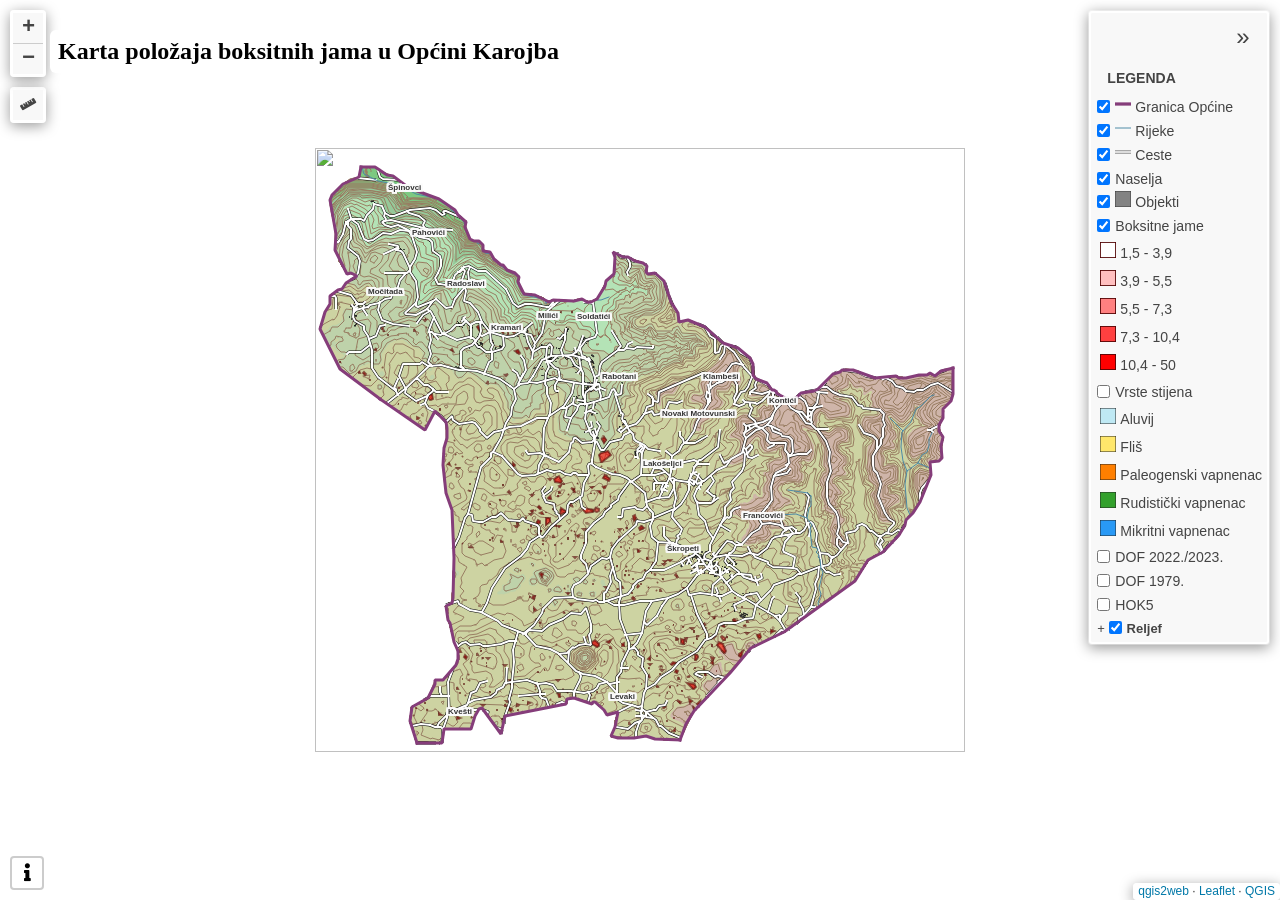
==== index.html @ 4ef6228a "Add files via upload" ====
<!doctype html>
<html lang="en">
    <head>
        <meta charset="utf-8">
        <meta http-equiv="X-UA-Compatible" content="IE=edge">
        <meta name="viewport" content="initial-scale=1,user-scalable=no,maximum-scale=1,width=device-width">
        <meta name="mobile-web-app-capable" content="yes">
        <meta name="apple-mobile-web-app-capable" content="yes">
        <link rel="stylesheet" href="css/leaflet.css">
        <link rel="stylesheet" href="css/L.Control.Layers.Tree.css">
        <link rel="stylesheet" href="css/qgis2web.css">
        <link rel="stylesheet" href="css/fontawesome-all.min.css">
        <link rel="stylesheet" href="css/leaflet.photon.css">
        <link rel="stylesheet" href="css/leaflet-measure.css">
        <style>
        html, body, #map {
            width: 100%;
            height: 100%;
            padding: 0;
            margin: 0;
        }
	
		#infoButton {
			position: absolute;
			bottom: 10px;
			left: 10px;
			z-index: 1100;
			width: 30px;
			height: 30px;
			background: white;
			border: 2px solid rgba(0,0,0,0.2);
			border-radius: 4px;
			line-height: 30px;
			text-align: center;
			cursor: pointer;
			font-size: 18px;
		}
		#infoPanel {
			position: absolute;
			bottom: 55px;
			left: 10px;
			z-index: 1000;
			width: 320px;
			max-height: 400px;
			overflow-y: auto;
			background: rgba(255,255,255,0.95);
			border-radius: 6px;
			padding: 10px;
			font-size: 11px;
			font-family: Arial;
			box-shadow: 0 1px 6px rgba(0,0,0,0.3);
			display: none;
		}
        </style>
        <title>Karta položaja boksitnih jama u Općini Karojba</title>
    </head>
    <body>
        <div id="map">
        </div>
		<div id="infoButton" title="Informacije">
		<i class="fas fa-info"></i>
		</div>
		<div id="infoPanel">
			Karta je izrađena u okviru diplomskog rada pod naslovom „Analiza položaja boksitnih jama na području Općine Karojba primjenom digitalnog modela reljefa“.<br>
			Prikazan je prostorni raspored jama dobivenih analizom u besplatnom softveru QGIS-u.<br>
			Sloj stijena prikupljen je od Hrvatske geološkog instituta, a slojevi ceste, objekti, nazivi naselja preuzeti su iz OpenStreetMap baze.<br>
			Bergant, S., Matičec, D., Fuček, L., Palenik, D., Korbar, T.,  † Šparica, M., Koch, G., Galović, I. & Prtoljan, B.  (2020): Osnovna geološka karta Republike Hrvatske mjerila 1:50 000 – list: Rovinj 2. Hrvatski geološki institut (Zavod za geologiju), Zagreb, ISBN: 978-953-6907-75-5<br>
			OpenStreetMap contributors (2026). OpenStreetMap database.<br>
			<br>
			Sveučilište u Zagrebu – Geodetski fakulteti<br>
			Izradila: Marina Udovičić, univ. bacc. ing. geod. et geoinf.<br>
			Mentorica: izv. prof. dr. sc. Ivka Kljajić
			</div>
			<h2 style="position:absolute; z-index:1000; top:10px; left:50px; background:white; padding:8px; border-radius:6px;">Karta položaja boksitnih jama u Općini Karojba</h2>
		</div>
		<<script src="js/qgis2web_expressions.js"></script>
        <script src="js/leaflet.js"></script>
        <script src="js/L.Control.Layers.Tree.min.js"></script>
        <script src="js/multi-style-layer.js"></script>
        <script src="js/leaflet.rotatedMarker.js"></script>
        <script src="js/leaflet.pattern.js"></script>
        <script src="js/leaflet-hash.js"></script>
        <script src="js/Autolinker.min.js"></script>
        <script src="js/rbush.min.js"></script>
        <script src="js/labelgun.min.js"></script>
        <script src="js/labels.js"></script>
        <script src="js/leaflet.photon.js"></script>
        <script src="js/leaflet-measure.js"></script>
        <script src="data/izohipse_2.js"></script>
        <script src="data/Vrstestijena_6.js"></script>
        <script src="data/Boksitnejame_7.js"></script>
        <script src="data/Objekti_8.js"></script>
        <script src="data/Naselja_9.js"></script>
        <script src="data/Ceste_10.js"></script>
        <script src="data/Rijeke_11.js"></script>
        <script src="data/GranicaOpine_12.js"></script>
        <script>
        var map = L.map('map', {
            zoomControl:false, maxZoom:28, minZoom:1
        })
        var hash = new L.Hash(map);
        map.attributionControl.setPrefix('<a href="https://github.com/qgis2web/qgis2web" target="_blank">qgis2web</a> &middot; <a href="https://leafletjs.com" title="A JS library for interactive maps">Leaflet</a> &middot; <a href="https://qgis.org">QGIS</a>');
        var autolinker = new Autolinker({truncate: {length: 30, location: 'smart'}});
        // remove popup's row if "visible-with-data"
        function removeEmptyRowsFromPopupContent(content, feature) {
         var tempDiv = document.createElement('div');
         tempDiv.innerHTML = content;
         var rows = tempDiv.querySelectorAll('tr');
         for (var i = 0; i < rows.length; i++) {
             var td = rows[i].querySelector('td.visible-with-data');
             var key = td ? td.id : '';
             if (td && td.classList.contains('visible-with-data') && feature.properties[key] == null) {
                 rows[i].parentNode.removeChild(rows[i]);
             }
         }
         return tempDiv.innerHTML;
        }
        // modify popup if contains media
        function addClassToPopupIfMedia(content, popup) {
            var tempDiv = document.createElement('div');
            tempDiv.innerHTML = content;
            var imgTd = tempDiv.querySelector('td img');
            if (imgTd) {
                var src = imgTd.getAttribute('src');
                if (/\.(jpg|jpeg|png|gif|bmp|webp|avif)$/i.test(src)) {
                    popup._contentNode.classList.add('media');
                    setTimeout(function() {
                        popup.update();
                    }, 10);
                } else if (/\.(mp3|wav|ogg|aac)$/i.test(src)) {
                    var audio = document.createElement('audio');
                    audio.controls = true;
                    audio.src = src;
                    imgTd.parentNode.replaceChild(audio, imgTd);
                    popup._contentNode.classList.add('media');
                    setTimeout(function() {
                        popup.setContent(tempDiv.innerHTML);
                        popup.update();
                    }, 10);
                } else if (/\.(mp4|webm|ogg|mov)$/i.test(src)) {
                    var video = document.createElement('video');
                    video.controls = true;
                    video.src = src;
                    video.style.width = "400px";
                    video.style.height = "300px";
                    video.style.maxHeight = "60vh";
                    video.style.maxWidth = "60vw";
                    imgTd.parentNode.replaceChild(video, imgTd);
                    popup._contentNode.classList.add('media');
                    // Aggiorna il popup quando il video carica i metadati
                    video.addEventListener('loadedmetadata', function() {
                        popup.update();
                    });
                    setTimeout(function() {
                        popup.setContent(tempDiv.innerHTML);
                        popup.update();
                    }, 10);
                } else {
                    popup._contentNode.classList.remove('media');
                }
            } else {
                popup._contentNode.classList.remove('media');
            }
        }
        var zoomControl = L.control.zoom({
            position: 'topleft'
        }).addTo(map);
        var measureControl = new L.Control.Measure({
            position: 'topleft',
            primaryLengthUnit: 'meters',
            secondaryLengthUnit: 'kilometers',
            primaryAreaUnit: 'sqmeters',
            secondaryAreaUnit: 'hectares'
        });
        measureControl.addTo(map);
        document.getElementsByClassName('leaflet-control-measure-toggle')[0].innerHTML = '';
        document.getElementsByClassName('leaflet-control-measure-toggle')[0].className += ' fas fa-ruler';
        var bounds_group = new L.featureGroup([]);
        function setBounds() {
            if (bounds_group.getLayers().length) {
                map.fitBounds(bounds_group.getBounds());
            }
        }
        map.createPane('pane_Hipsometrijskaskalaboja_0');
        map.getPane('pane_Hipsometrijskaskalaboja_0').style.zIndex = 400;
        var img_Hipsometrijskaskalaboja_0 = 'data/Hipsometrijskaskalaboja_0.png';
        var img_bounds_Hipsometrijskaskalaboja_0 = [[45.25691974760163,13.776297556460685],[45.32982668664591,13.887927527308547]];
        var layer_Hipsometrijskaskalaboja_0 = new L.imageOverlay(img_Hipsometrijskaskalaboja_0,
                                              img_bounds_Hipsometrijskaskalaboja_0,
                                              {pane: 'pane_Hipsometrijskaskalaboja_0'});
        bounds_group.addLayer(layer_Hipsometrijskaskalaboja_0);
        map.addLayer(layer_Hipsometrijskaskalaboja_0);
        map.createPane('pane_Sjenanje_1');
        map.getPane('pane_Sjenanje_1').style.zIndex = 401;
        var img_Sjenanje_1 = 'data/Sjenanje_1.png';
        var img_bounds_Sjenanje_1 = [[45.25691974760163,13.776297556460685],[45.32982668664591,13.887927527308547]];
        var layer_Sjenanje_1 = new L.imageOverlay(img_Sjenanje_1,
                                              img_bounds_Sjenanje_1,
                                              {pane: 'pane_Sjenanje_1'});
        bounds_group.addLayer(layer_Sjenanje_1);
        map.addLayer(layer_Sjenanje_1);
        function pop_izohipse_2(feature, layer) {
            var popupContent = '<table>\
                    <tr>\
                        <td colspan="2">' + (feature.properties['fid'] !== null ? autolinker.link(String(feature.properties['fid']).replace(/'/g, '\'').toLocaleString()) : '') + '</td>\
                    </tr>\
                    <tr>\
                        <td colspan="2">' + (feature.properties['ID'] !== null ? autolinker.link(String(feature.properties['ID']).replace(/'/g, '\'').toLocaleString()) : '') + '</td>\
                    </tr>\
                    <tr>\
                        <td colspan="2">' + (feature.properties['ELEV'] !== null ? autolinker.link(String(feature.properties['ELEV']).replace(/'/g, '\'').toLocaleString()) : '') + '</td>\
                    </tr>\
                </table>';
            var content = removeEmptyRowsFromPopupContent(popupContent, feature);
			layer.on('popupopen', function(e) {
				addClassToPopupIfMedia(content, e.popup);
			});
			layer.bindPopup(content, { maxHeight: 400 });
        }

        function style_izohipse_2_0() {
            return {
                pane: 'pane_izohipse_2',
                opacity: 1,
                color: 'rgba(152,125,98,1.0)',
                dashArray: '',
                lineCap: 'square',
                lineJoin: 'bevel',
                weight: 1.0,
                fillOpacity: 0,
                interactive: false,
            }
        }
        map.createPane('pane_izohipse_2');
        map.getPane('pane_izohipse_2').style.zIndex = 402;
        map.getPane('pane_izohipse_2').style['mix-blend-mode'] = 'normal';
        var layer_izohipse_2 = new L.geoJson(json_izohipse_2, {
            attribution: '',
            interactive: false,
            dataVar: 'json_izohipse_2',
            layerName: 'layer_izohipse_2',
            pane: 'pane_izohipse_2',
            onEachFeature: pop_izohipse_2,
            style: style_izohipse_2_0,
        });
        bounds_group.addLayer(layer_izohipse_2);
        map.addLayer(layer_izohipse_2);
        map.createPane('pane_HOK5_3');
        map.getPane('pane_HOK5_3').style.zIndex = 403;
        var img_HOK5_3 = 'data/HOK5_3.png';
        var img_bounds_HOK5_3 = [[45.256915862659596,13.776294801743799],[45.329838668302955,13.887938234709416]];
        var layer_HOK5_3 = new L.imageOverlay(img_HOK5_3,
                                              img_bounds_HOK5_3,
                                              {pane: 'pane_HOK5_3'});
        bounds_group.addLayer(layer_HOK5_3);
        map.createPane('pane_DOF1979_4');
        map.getPane('pane_DOF1979_4').style.zIndex = 404;
        var img_DOF1979_4 = 'data/DOF1979_4.png';
        var img_bounds_DOF1979_4 = [[45.25691207623564,13.776289683537835],[45.32983793763688,13.887937077795572]];
        var layer_DOF1979_4 = new L.imageOverlay(img_DOF1979_4,
                                              img_bounds_DOF1979_4,
                                              {pane: 'pane_DOF1979_4'});
        bounds_group.addLayer(layer_DOF1979_4);
        map.createPane('pane_DOF20222023_5');
        map.getPane('pane_DOF20222023_5').style.zIndex = 405;
        var img_DOF20222023_5 = 'data/DOF20222023_5.png';
        var img_bounds_DOF20222023_5 = [[45.2569337626598,13.776320289204612],[45.32981725811082,13.887907813624054]];
        var layer_DOF20222023_5 = new L.imageOverlay(img_DOF20222023_5,
                                              img_bounds_DOF20222023_5,
                                              {pane: 'pane_DOF20222023_5'});
        bounds_group.addLayer(layer_DOF20222023_5);
        function pop_Vrstestijena_6(feature, layer) {
            var popupContent = '<table>\
                    <tr>\
                        <td colspan="2">' + (feature.properties['id'] !== null ? autolinker.link(String(feature.properties['id']).replace(/'/g, '\'').toLocaleString()) : '') + '</td>\
                    </tr>\
                    <tr>\
                        <th scope="row">Vrsta_stij</th>\
                        <td>' + (feature.properties['Vrsta_stij'] !== null ? autolinker.link(String(feature.properties['Vrsta_stij']).replace(/'/g, '\'').toLocaleString()) : '') + '</td>\
                    </tr>\
                    <tr>\
                        <td colspan="2">' + (feature.properties['Vrsta'] !== null ? autolinker.link(String(feature.properties['Vrsta']).replace(/'/g, '\'').toLocaleString()) : '') + '</td>\
                    </tr>\
                    <tr>\
                        <td colspan="2">' + (feature.properties['Y'] !== null ? autolinker.link(String(feature.properties['Y']).replace(/'/g, '\'').toLocaleString()) : '') + '</td>\
                    </tr>\
                    <tr>\
                        <td colspan="2">' + (feature.properties['X'] !== null ? autolinker.link(String(feature.properties['X']).replace(/'/g, '\'').toLocaleString()) : '') + '</td>\
                    </tr>\
                </table>';
            var content = removeEmptyRowsFromPopupContent(popupContent, feature);
			layer.on('popupopen', function(e) {
				addClassToPopupIfMedia(content, e.popup);
			});
			layer.bindPopup(content, { maxHeight: 400 });
        }

        function style_Vrstestijena_6_0(feature) {
            switch(String(feature.properties['Vrsta_stij'])) {
                case 'Aluvij':
                    return {
                pane: 'pane_Vrstestijena_6',
                opacity: 1,
                color: 'rgba(35,35,35,1.0)',
                dashArray: '',
                lineCap: 'butt',
                lineJoin: 'miter',
                weight: 1, 
                fill: true,
                fillOpacity: 1,
                fillColor: 'rgba(191,233,244,1.0)',
                interactive: false,
            }
                    break;
                case 'Flis':
                    return {
                pane: 'pane_Vrstestijena_6',
                opacity: 1,
                color: 'rgba(35,35,35,1.0)',
                dashArray: '',
                lineCap: 'butt',
                lineJoin: 'miter',
                weight: 1, 
                fill: true,
                fillOpacity: 1,
                fillColor: 'rgba(255,231,107,1.0)',
                interactive: false,
            }
                    break;
                case 'Paleogenski vapnenac':
                    return {
                pane: 'pane_Vrstestijena_6',
                opacity: 1,
                color: 'rgba(35,35,35,1.0)',
                dashArray: '',
                lineCap: 'butt',
                lineJoin: 'miter',
                weight: 1, 
                fill: true,
                fillOpacity: 1,
                fillColor: 'rgba(255,127,0,1.0)',
                interactive: false,
            }
                    break;
                case 'Rudisticki vapnenac':
                    return {
                pane: 'pane_Vrstestijena_6',
                opacity: 1,
                color: 'rgba(35,35,35,1.0)',
                dashArray: '',
                lineCap: 'butt',
                lineJoin: 'miter',
                weight: 1, 
                fill: true,
                fillOpacity: 1,
                fillColor: 'rgba(51,160,44,1.0)',
                interactive: false,
            }
                    break;
                case 'Mikritni vapnenac':
                    return {
                pane: 'pane_Vrstestijena_6',
                opacity: 1,
                color: 'rgba(35,35,35,1.0)',
                dashArray: '',
                lineCap: 'butt',
                lineJoin: 'miter',
                weight: 1.0, 
                fill: true,
                fillOpacity: 1,
                fillColor: 'rgba(41,153,245,1.0)',
                interactive: false,
            }
                    break;
            }
        }
        map.createPane('pane_Vrstestijena_6');
        map.getPane('pane_Vrstestijena_6').style.zIndex = 406;
        map.getPane('pane_Vrstestijena_6').style['mix-blend-mode'] = 'normal';
        var layer_Vrstestijena_6 = new L.geoJson(json_Vrstestijena_6, {
            attribution: '',
            interactive: false,
            dataVar: 'json_Vrstestijena_6',
            layerName: 'layer_Vrstestijena_6',
            pane: 'pane_Vrstestijena_6',
            onEachFeature: pop_Vrstestijena_6,
            style: style_Vrstestijena_6_0,
        });
        bounds_group.addLayer(layer_Vrstestijena_6);
        function pop_Boksitnejame_7(feature, layer) {
            var popupContent = '<table>\
                    <tr>\
                        <th scope="row">id</th>\
                        <td>' + (feature.properties['id'] !== null ? autolinker.link(String(feature.properties['id']).replace(/'/g, '\'').toLocaleString()) : '') + '</td>\
                    </tr>\
                    <tr>\
                        <th scope="row">Površina</th>\
                        <td>' + (feature.properties['Površina'] !== null ? autolinker.link(String(feature.properties['Površina']).replace(/'/g, '\'').toLocaleString()) : '') + '</td>\
                    </tr>\
                    <tr>\
                        <th scope="row">Opseg</th>\
                        <td>' + (feature.properties['Opseg'] !== null ? autolinker.link(String(feature.properties['Opseg']).replace(/'/g, '\'').toLocaleString()) : '') + '</td>\
                    </tr>\
                    <tr>\
                        <th scope="row">Dubina</th>\
                        <td>' + (feature.properties['Dubina'] !== null ? autolinker.link(String(feature.properties['Dubina']).replace(/'/g, '\'').toLocaleString()) : '') + '</td>\
                    </tr>\
                </table>';
            var content = removeEmptyRowsFromPopupContent(popupContent, feature);
			layer.on('popupopen', function(e) {
				addClassToPopupIfMedia(content, e.popup);
			});
			layer.bindPopup(content, { maxHeight: 400 });
        }

        function style_Boksitnejame_7_0(feature) {
            if (feature.properties['Dubina'] >= 1.494000 && feature.properties['Dubina'] <= 3.925000 ) {
                return {
                pane: 'pane_Boksitnejame_7',
                opacity: 1,
                color: 'rgba(82,4,4,0.582)',
                dashArray: '',
                lineCap: 'butt',
                lineJoin: 'miter',
                weight: 2.0, 
                fill: true,
                fillOpacity: 1,
                fillColor: 'rgba(255,255,255,0.582)',
                interactive: true,
            }
            }
            if (feature.properties['Dubina'] >= 3.925000 && feature.properties['Dubina'] <= 5.514600 ) {
                return {
                pane: 'pane_Boksitnejame_7',
                opacity: 1,
                color: 'rgba(82,4,4,0.582)',
                dashArray: '',
                lineCap: 'butt',
                lineJoin: 'miter',
                weight: 2.0, 
                fill: true,
                fillOpacity: 1,
                fillColor: 'rgba(255,191,191,0.582)',
                interactive: true,
            }
            }
            if (feature.properties['Dubina'] >= 5.514600 && feature.properties['Dubina'] <= 7.282600 ) {
                return {
                pane: 'pane_Boksitnejame_7',
                opacity: 1,
                color: 'rgba(82,4,4,0.582)',
                dashArray: '',
                lineCap: 'butt',
                lineJoin: 'miter',
                weight: 2.0, 
                fill: true,
                fillOpacity: 1,
                fillColor: 'rgba(255,128,128,0.582)',
                interactive: true,
            }
            }
            if (feature.properties['Dubina'] >= 7.282600 && feature.properties['Dubina'] <= 10.370600 ) {
                return {
                pane: 'pane_Boksitnejame_7',
                opacity: 1,
                color: 'rgba(82,4,4,0.582)',
                dashArray: '',
                lineCap: 'butt',
                lineJoin: 'miter',
                weight: 2.0, 
                fill: true,
                fillOpacity: 1,
                fillColor: 'rgba(255,64,64,0.582)',
                interactive: true,
            }
            }
            if (feature.properties['Dubina'] >= 10.370600 && feature.properties['Dubina'] <= 50.001000 ) {
                return {
                pane: 'pane_Boksitnejame_7',
                opacity: 1,
                color: 'rgba(82,4,4,0.582)',
                dashArray: '',
                lineCap: 'butt',
                lineJoin: 'miter',
                weight: 2.0, 
                fill: true,
                fillOpacity: 1,
                fillColor: 'rgba(255,0,0,0.582)',
                interactive: true,
            }
            }
        }
        map.createPane('pane_Boksitnejame_7');
        map.getPane('pane_Boksitnejame_7').style.zIndex = 407;
        map.getPane('pane_Boksitnejame_7').style['mix-blend-mode'] = 'normal';
        var layer_Boksitnejame_7 = new L.geoJson(json_Boksitnejame_7, {
            attribution: '',
            interactive: true,
            dataVar: 'json_Boksitnejame_7',
            layerName: 'layer_Boksitnejame_7',
            pane: 'pane_Boksitnejame_7',
            onEachFeature: pop_Boksitnejame_7,
            style: style_Boksitnejame_7_0,
        });
        bounds_group.addLayer(layer_Boksitnejame_7);
        map.addLayer(layer_Boksitnejame_7);
        function pop_Objekti_8(feature, layer) {
            var popupContent = '<table>\
                    <tr>\
                        <td colspan="2">' + (feature.properties['full_id'] !== null ? autolinker.link(String(feature.properties['full_id']).replace(/'/g, '\'').toLocaleString()) : '') + '</td>\
                    </tr>\
                    <tr>\
                        <td colspan="2">' + (feature.properties['osm_id'] !== null ? autolinker.link(String(feature.properties['osm_id']).replace(/'/g, '\'').toLocaleString()) : '') + '</td>\
                    </tr>\
                    <tr>\
                        <td colspan="2">' + (feature.properties['osm_type'] !== null ? autolinker.link(String(feature.properties['osm_type']).replace(/'/g, '\'').toLocaleString()) : '') + '</td>\
                    </tr>\
                    <tr>\
                        <td colspan="2">' + (feature.properties['waterway'] !== null ? autolinker.link(String(feature.properties['waterway']).replace(/'/g, '\'').toLocaleString()) : '') + '</td>\
                    </tr>\
                    <tr>\
                        <td colspan="2">' + (feature.properties['building'] !== null ? autolinker.link(String(feature.properties['building']).replace(/'/g, '\'').toLocaleString()) : '') + '</td>\
                    </tr>\
                    <tr>\
                        <td colspan="2">' + (feature.properties['name'] !== null ? autolinker.link(String(feature.properties['name']).replace(/'/g, '\'').toLocaleString()) : '') + '</td>\
                    </tr>\
                    <tr>\
                        <td colspan="2">' + (feature.properties['amenity'] !== null ? autolinker.link(String(feature.properties['amenity']).replace(/'/g, '\'').toLocaleString()) : '') + '</td>\
                    </tr>\
                    <tr>\
                        <td colspan="2">' + (feature.properties['brand'] !== null ? autolinker.link(String(feature.properties['brand']).replace(/'/g, '\'').toLocaleString()) : '') + '</td>\
                    </tr>\
                    <tr>\
                        <td colspan="2">' + (feature.properties['wheelchair'] !== null ? autolinker.link(String(feature.properties['wheelchair']).replace(/'/g, '\'').toLocaleString()) : '') + '</td>\
                    </tr>\
                    <tr>\
                        <td colspan="2">' + (feature.properties['tourism'] !== null ? autolinker.link(String(feature.properties['tourism']).replace(/'/g, '\'').toLocaleString()) : '') + '</td>\
                    </tr>\
                </table>';
            var content = removeEmptyRowsFromPopupContent(popupContent, feature);
			layer.on('popupopen', function(e) {
				addClassToPopupIfMedia(content, e.popup);
			});
			layer.bindPopup(content, { maxHeight: 400 });
        }

        function style_Objekti_8_0() {
            return {
                pane: 'pane_Objekti_8',
                opacity: 1,
                color: 'rgba(35,35,35,1.0)',
                dashArray: '',
                lineCap: 'butt',
                lineJoin: 'miter',
                weight: 1.0, 
                fill: true,
                fillOpacity: 1,
                fillColor: 'rgba(131,131,131,1.0)',
                interactive: false,
            }
        }
        map.createPane('pane_Objekti_8');
        map.getPane('pane_Objekti_8').style.zIndex = 408;
        map.getPane('pane_Objekti_8').style['mix-blend-mode'] = 'normal';
        var layer_Objekti_8 = new L.geoJson(json_Objekti_8, {
            attribution: '',
            interactive: false,
            dataVar: 'json_Objekti_8',
            layerName: 'layer_Objekti_8',
            pane: 'pane_Objekti_8',
            onEachFeature: pop_Objekti_8,
            style: style_Objekti_8_0,
        });
        bounds_group.addLayer(layer_Objekti_8);
        map.addLayer(layer_Objekti_8);
        function pop_Naselja_9(feature, layer) {
            var popupContent = '<table>\
                    <tr>\
                        <td colspan="2">' + (feature.properties['full_id'] !== null ? autolinker.link(String(feature.properties['full_id']).replace(/'/g, '\'').toLocaleString()) : '') + '</td>\
                    </tr>\
                    <tr>\
                        <td colspan="2">' + (feature.properties['osm_id'] !== null ? autolinker.link(String(feature.properties['osm_id']).replace(/'/g, '\'').toLocaleString()) : '') + '</td>\
                    </tr>\
                    <tr>\
                        <td colspan="2">' + (feature.properties['osm_type'] !== null ? autolinker.link(String(feature.properties['osm_type']).replace(/'/g, '\'').toLocaleString()) : '') + '</td>\
                    </tr>\
                    <tr>\
                        <td colspan="2">' + (feature.properties['name'] !== null ? autolinker.link(String(feature.properties['name']).replace(/'/g, '\'').toLocaleString()) : '') + '</td>\
                    </tr>\
                    <tr>\
                        <td colspan="2">' + (feature.properties['places'] !== null ? autolinker.link(String(feature.properties['places']).replace(/'/g, '\'').toLocaleString()) : '') + '</td>\
                    </tr>\
                </table>';
            var content = removeEmptyRowsFromPopupContent(popupContent, feature);
			layer.on('popupopen', function(e) {
				addClassToPopupIfMedia(content, e.popup);
			});
			layer.bindPopup(content, { maxHeight: 400 });
        }

        function style_Naselja_9_0() {
            return {
                fill: false,
                stroke: false,
                interactive: false
            }
        }
        map.createPane('pane_Naselja_9');
        map.getPane('pane_Naselja_9').style.zIndex = 409;
        map.getPane('pane_Naselja_9').style['mix-blend-mode'] = 'normal';
        var layer_Naselja_9 = new L.geoJson(json_Naselja_9, {
            attribution: '',
            interactive: false,
            dataVar: 'json_Naselja_9',
            layerName: 'layer_Naselja_9',
            pane: 'pane_Naselja_9',
            onEachFeature: pop_Naselja_9,
            pointToLayer: function (feature, latlng) {
                var context = {
                    feature: feature,
                    variables: {}
                };
                return L.circleMarker(latlng, style_Naselja_9_0(feature));
            },
        });
        bounds_group.addLayer(layer_Naselja_9);
        map.addLayer(layer_Naselja_9);
        function pop_Ceste_10(feature, layer) {
            var popupContent = '<table>\
                    <tr>\
                        <td colspan="2">' + (feature.properties['full_id'] !== null ? autolinker.link(String(feature.properties['full_id']).replace(/'/g, '\'').toLocaleString()) : '') + '</td>\
                    </tr>\
                    <tr>\
                        <td colspan="2">' + (feature.properties['osm_id'] !== null ? autolinker.link(String(feature.properties['osm_id']).replace(/'/g, '\'').toLocaleString()) : '') + '</td>\
                    </tr>\
                    <tr>\
                        <td colspan="2">' + (feature.properties['osm_type'] !== null ? autolinker.link(String(feature.properties['osm_type']).replace(/'/g, '\'').toLocaleString()) : '') + '</td>\
                    </tr>\
                    <tr>\
                        <td colspan="2">' + (feature.properties['railway'] !== null ? autolinker.link(String(feature.properties['railway']).replace(/'/g, '\'').toLocaleString()) : '') + '</td>\
                    </tr>\
                    <tr>\
                        <td colspan="2">' + (feature.properties['highway'] !== null ? autolinker.link(String(feature.properties['highway']).replace(/'/g, '\'').toLocaleString()) : '') + '</td>\
                    </tr>\
                    <tr>\
                        <td colspan="2">' + (feature.properties['name'] !== null ? autolinker.link(String(feature.properties['name']).replace(/'/g, '\'').toLocaleString()) : '') + '</td>\
                    </tr>\
                    <tr>\
                        <td colspan="2">' + (feature.properties['surface'] !== null ? autolinker.link(String(feature.properties['surface']).replace(/'/g, '\'').toLocaleString()) : '') + '</td>\
                    </tr>\
                    <tr>\
                        <td colspan="2">' + (feature.properties['ref'] !== null ? autolinker.link(String(feature.properties['ref']).replace(/'/g, '\'').toLocaleString()) : '') + '</td>\
                    </tr>\
                    <tr>\
                        <td colspan="2">' + (feature.properties['tunnel'] !== null ? autolinker.link(String(feature.properties['tunnel']).replace(/'/g, '\'').toLocaleString()) : '') + '</td>\
                    </tr>\
                    <tr>\
                        <td colspan="2">' + (feature.properties['bridge'] !== null ? autolinker.link(String(feature.properties['bridge']).replace(/'/g, '\'').toLocaleString()) : '') + '</td>\
                    </tr>\
                    <tr>\
                        <td colspan="2">' + (feature.properties['level'] !== null ? autolinker.link(String(feature.properties['level']).replace(/'/g, '\'').toLocaleString()) : '') + '</td>\
                    </tr>\
                    <tr>\
                        <td colspan="2">' + (feature.properties['sac_scale'] !== null ? autolinker.link(String(feature.properties['sac_scale']).replace(/'/g, '\'').toLocaleString()) : '') + '</td>\
                    </tr>\
                    <tr>\
                        <td colspan="2">' + (feature.properties['klasa'] !== null ? autolinker.link(String(feature.properties['klasa']).replace(/'/g, '\'').toLocaleString()) : '') + '</td>\
                    </tr>\
                </table>';
            var content = removeEmptyRowsFromPopupContent(popupContent, feature);
			layer.on('popupopen', function(e) {
				addClassToPopupIfMedia(content, e.popup);
			});
			layer.bindPopup(content, { maxHeight: 400 });
        }

        function style_Ceste_10_0() {
            return {
                pane: 'pane_Ceste_10',
                opacity: 1,
                color: 'rgba(0,0,0,1.0)',
                dashArray: '',
                lineCap: 'butt',
                lineJoin: 'round',
                weight: 3.0,
                fillOpacity: 0,
                interactive: false,
            }
        }
        function style_Ceste_10_1() {
            return {
                pane: 'pane_Ceste_10',
                opacity: 1,
                color: 'rgba(255,255,255,1.0)',
                dashArray: '',
                lineCap: 'square',
                lineJoin: 'bevel',
                weight: 2.0,
                fillOpacity: 0,
                interactive: false,
            }
        }
        map.createPane('pane_Ceste_10');
        map.getPane('pane_Ceste_10').style.zIndex = 410;
        map.getPane('pane_Ceste_10').style['mix-blend-mode'] = 'normal';
        var layer_Ceste_10 = new L.geoJson.multiStyle(json_Ceste_10, {
            attribution: '',
            interactive: false,
            dataVar: 'json_Ceste_10',
            layerName: 'layer_Ceste_10',
            pane: 'pane_Ceste_10',
            onEachFeature: pop_Ceste_10,
            styles: [style_Ceste_10_0,style_Ceste_10_1,]
        });
        bounds_group.addLayer(layer_Ceste_10);
        map.addLayer(layer_Ceste_10);
        function pop_Rijeke_11(feature, layer) {
            var popupContent = '<table>\
                    <tr>\
                        <td colspan="2">' + (feature.properties['full_id'] !== null ? autolinker.link(String(feature.properties['full_id']).replace(/'/g, '\'').toLocaleString()) : '') + '</td>\
                    </tr>\
                    <tr>\
                        <td colspan="2">' + (feature.properties['osm_id'] !== null ? autolinker.link(String(feature.properties['osm_id']).replace(/'/g, '\'').toLocaleString()) : '') + '</td>\
                    </tr>\
                    <tr>\
                        <td colspan="2">' + (feature.properties['osm_type'] !== null ? autolinker.link(String(feature.properties['osm_type']).replace(/'/g, '\'').toLocaleString()) : '') + '</td>\
                    </tr>\
                    <tr>\
                        <td colspan="2">' + (feature.properties['waterway'] !== null ? autolinker.link(String(feature.properties['waterway']).replace(/'/g, '\'').toLocaleString()) : '') + '</td>\
                    </tr>\
                    <tr>\
                        <td colspan="2">' + (feature.properties['natural'] !== null ? autolinker.link(String(feature.properties['natural']).replace(/'/g, '\'').toLocaleString()) : '') + '</td>\
                    </tr>\
                    <tr>\
                        <td colspan="2">' + (feature.properties['name'] !== null ? autolinker.link(String(feature.properties['name']).replace(/'/g, '\'').toLocaleString()) : '') + '</td>\
                    </tr>\
                </table>';
            var content = removeEmptyRowsFromPopupContent(popupContent, feature);
			layer.on('popupopen', function(e) {
				addClassToPopupIfMedia(content, e.popup);
			});
			layer.bindPopup(content, { maxHeight: 400 });
        }

        function style_Rijeke_11_0() {
            return {
                pane: 'pane_Rijeke_11',
                opacity: 1,
                color: 'rgba(76,138,166,1.0)',
                dashArray: '',
                lineCap: 'square',
                lineJoin: 'bevel',
                weight: 1.0,
                fillOpacity: 0,
                interactive: false,
            }
        }
        map.createPane('pane_Rijeke_11');
        map.getPane('pane_Rijeke_11').style.zIndex = 411;
        map.getPane('pane_Rijeke_11').style['mix-blend-mode'] = 'normal';
        var layer_Rijeke_11 = new L.geoJson(json_Rijeke_11, {
            attribution: '',
            interactive: false,
            dataVar: 'json_Rijeke_11',
            layerName: 'layer_Rijeke_11',
            pane: 'pane_Rijeke_11',
            onEachFeature: pop_Rijeke_11,
            style: style_Rijeke_11_0,
        });
        bounds_group.addLayer(layer_Rijeke_11);
        map.addLayer(layer_Rijeke_11);
        function pop_GranicaOpine_12(feature, layer) {
            var popupContent = '<table>\
                    <tr>\
                        <td colspan="2">' + (feature.properties['JLS_ID'] !== null ? autolinker.link(String(feature.properties['JLS_ID']).replace(/'/g, '\'').toLocaleString()) : '') + '</td>\
                    </tr>\
                    <tr>\
                        <td colspan="2">' + (feature.properties['JLS_IDv'] !== null ? autolinker.link(String(feature.properties['JLS_IDv']).replace(/'/g, '\'').toLocaleString()) : '') + '</td>\
                    </tr>\
                    <tr>\
                        <td colspan="2">' + (feature.properties['JLS_MB'] !== null ? autolinker.link(String(feature.properties['JLS_MB']).replace(/'/g, '\'').toLocaleString()) : '') + '</td>\
                    </tr>\
                    <tr>\
                        <td colspan="2">' + (feature.properties['JLS_IME'] !== null ? autolinker.link(String(feature.properties['JLS_IME']).replace(/'/g, '\'').toLocaleString()) : '') + '</td>\
                    </tr>\
                    <tr>\
                        <td colspan="2">' + (feature.properties['JLS_IME_HR'] !== null ? autolinker.link(String(feature.properties['JLS_IME_HR']).replace(/'/g, '\'').toLocaleString()) : '') + '</td>\
                    </tr>\
                    <tr>\
                        <td colspan="2">' + (feature.properties['JLS_IME_S1'] !== null ? autolinker.link(String(feature.properties['JLS_IME_S1']).replace(/'/g, '\'').toLocaleString()) : '') + '</td>\
                    </tr>\
                    <tr>\
                        <td colspan="2">' + (feature.properties['JLS_IME_J1'] !== null ? autolinker.link(String(feature.properties['JLS_IME_J1']).replace(/'/g, '\'').toLocaleString()) : '') + '</td>\
                    </tr>\
                    <tr>\
                        <td colspan="2">' + (feature.properties['JLS_IME_S2'] !== null ? autolinker.link(String(feature.properties['JLS_IME_S2']).replace(/'/g, '\'').toLocaleString()) : '') + '</td>\
                    </tr>\
                    <tr>\
                        <td colspan="2">' + (feature.properties['JLS_IME_J2'] !== null ? autolinker.link(String(feature.properties['JLS_IME_J2']).replace(/'/g, '\'').toLocaleString()) : '') + '</td>\
                    </tr>\
                    <tr>\
                        <td colspan="2">' + (feature.properties['JLS_IME_KR'] !== null ? autolinker.link(String(feature.properties['JLS_IME_KR']).replace(/'/g, '\'').toLocaleString()) : '') + '</td>\
                    </tr>\
                    <tr>\
                        <td colspan="2">' + (feature.properties['JLS_ST'] !== null ? autolinker.link(String(feature.properties['JLS_ST']).replace(/'/g, '\'').toLocaleString()) : '') + '</td>\
                    </tr>\
                    <tr>\
                        <td colspan="2">' + (feature.properties['JLS_SJ'] !== null ? autolinker.link(String(feature.properties['JLS_SJ']).replace(/'/g, '\'').toLocaleString()) : '') + '</td>\
                    </tr>\
                    <tr>\
                        <td colspan="2">' + (feature.properties['ZU_RB'] !== null ? autolinker.link(String(feature.properties['ZU_RB']).replace(/'/g, '\'').toLocaleString()) : '') + '</td>\
                    </tr>\
                    <tr>\
                        <td colspan="2">' + (feature.properties['ZU_IME'] !== null ? autolinker.link(String(feature.properties['ZU_IME']).replace(/'/g, '\'').toLocaleString()) : '') + '</td>\
                    </tr>\
                    <tr>\
                        <td colspan="2">' + (feature.properties['ZU_SJ'] !== null ? autolinker.link(String(feature.properties['ZU_SJ']).replace(/'/g, '\'').toLocaleString()) : '') + '</td>\
                    </tr>\
                    <tr>\
                        <td colspan="2">' + (feature.properties['Shape_Leng'] !== null ? autolinker.link(String(feature.properties['Shape_Leng']).replace(/'/g, '\'').toLocaleString()) : '') + '</td>\
                    </tr>\
                    <tr>\
                        <td colspan="2">' + (feature.properties['Shape_Area'] !== null ? autolinker.link(String(feature.properties['Shape_Area']).replace(/'/g, '\'').toLocaleString()) : '') + '</td>\
                    </tr>\
                    <tr>\
                        <td colspan="2">' + (feature.properties['layer'] !== null ? autolinker.link(String(feature.properties['layer']).replace(/'/g, '\'').toLocaleString()) : '') + '</td>\
                    </tr>\
                    <tr>\
                        <td colspan="2">' + (feature.properties['path'] !== null ? autolinker.link(String(feature.properties['path']).replace(/'/g, '\'').toLocaleString()) : '') + '</td>\
                    </tr>\
                </table>';
            var content = removeEmptyRowsFromPopupContent(popupContent, feature);
			layer.on('popupopen', function(e) {
				addClassToPopupIfMedia(content, e.popup);
			});
			layer.bindPopup(content, { maxHeight: 400 });
        }

        function style_GranicaOpine_12_0() {
            return {
                pane: 'pane_GranicaOpine_12',
                opacity: 1,
                color: 'rgba(133,61,122,1.0)',
                dashArray: '',
                lineCap: 'square',
                lineJoin: 'bevel',
                weight: 3.0,
                fillOpacity: 0,
                interactive: false,
            }
        }
        map.createPane('pane_GranicaOpine_12');
        map.getPane('pane_GranicaOpine_12').style.zIndex = 412;
        map.getPane('pane_GranicaOpine_12').style['mix-blend-mode'] = 'normal';
        var layer_GranicaOpine_12 = new L.geoJson(json_GranicaOpine_12, {
            attribution: '',
            interactive: false,
            dataVar: 'json_GranicaOpine_12',
            layerName: 'layer_GranicaOpine_12',
            pane: 'pane_GranicaOpine_12',
            onEachFeature: pop_GranicaOpine_12,
            style: style_GranicaOpine_12_0,
        });
        bounds_group.addLayer(layer_GranicaOpine_12);
        map.addLayer(layer_GranicaOpine_12);
        var overlaysTree = [
            {label: '<img src="legend/GranicaOpine_12.png" /> Granica Općine', layer: layer_GranicaOpine_12},
            {label: '<img src="legend/Rijeke_11.png" /> Rijeke', layer: layer_Rijeke_11},
            {label: '<img src="legend/Ceste_10.png" /> Ceste', layer: layer_Ceste_10},
            {label: 'Naselja', layer: layer_Naselja_9},
            {label: '<img src="legend/Objekti_8.png" /> Objekti', layer: layer_Objekti_8},
            {label: 'Boksitne jame<br /><table><tr><td style="text-align: center;"><img src="legend/Boksitnejame_7_15390.png" /></td><td>1,5 - 3,9</td></tr><tr><td style="text-align: center;"><img src="legend/Boksitnejame_7_39551.png" /></td><td>3,9 - 5,5</td></tr><tr><td style="text-align: center;"><img src="legend/Boksitnejame_7_55732.png" /></td><td>5,5 - 7,3</td></tr><tr><td style="text-align: center;"><img src="legend/Boksitnejame_7_731043.png" /></td><td>7,3 - 10,4</td></tr><tr><td style="text-align: center;"><img src="legend/Boksitnejame_7_104504.png" /></td><td>10,4 - 50</td></tr></table>', layer: layer_Boksitnejame_7},
            {label: 'Vrste stijena<br /><table><tr><td style="text-align: center;"><img src="legend/Vrstestijena_6_Aluvij0.png" /></td><td>Aluvij</td></tr><tr><td style="text-align: center;"><img src="legend/Vrstestijena_6_Fliš1.png" /></td><td>Fliš</td></tr><tr><td style="text-align: center;"><img src="legend/Vrstestijena_6_Paleogenskivapnenac2.png" /></td><td>Paleogenski vapnenac</td></tr><tr><td style="text-align: center;"><img src="legend/Vrstestijena_6_Rudističkivapnenac3.png" /></td><td>Rudistički vapnenac</td></tr><tr><td style="text-align: center;"><img src="legend/Vrstestijena_6_Mikritnivapnenac4.png" /></td><td>Mikritni vapnenac</td></tr></table>', layer: layer_Vrstestijena_6},
            {label: "DOF 2022./2023.", layer: layer_DOF20222023_5},
            {label: "DOF 1979.", layer: layer_DOF1979_4},
            {label: "HOK5", layer: layer_HOK5_3},
        {label: '<b>Reljef</b>', collapsed: true, selectAllCheckbox: true, children: [
            {label: '<img src="legend/izohipse_2.png" /> izohipse', layer: layer_izohipse_2},
            {label: "Sjenčanje", layer: layer_Sjenanje_1},
            {label: "Hipsometrijska skala boja", layer: layer_Hipsometrijskaskalaboja_0},]},]
        var lay = L.control.layers.tree(null, overlaysTree,{
            //namedToggle: true,
            //selectorBack: false,
            //closedSymbol: '&#8862; &#x1f5c0;',
            //openedSymbol: '&#8863; &#x1f5c1;',
            //collapseAll: 'Collapse all',
            //expandAll: 'Expand all',
            collapsed: false, 
        });
        lay.addTo(map);
		document.querySelector('.leaflet-control-layers-list').insertAdjacentHTML('afterbegin','<div style="font-weight:bold; padding:5px 10px; font-size:14px;">LEGENDA</div>');
		document.addEventListener("DOMContentLoaded", function() {
            // set new Layers List height which considers toggle icon
            function newLayersListHeight() {
                var layerScrollbarElement = document.querySelector('.leaflet-control-layers-scrollbar');
                if (layerScrollbarElement) {
                    var layersListElement = document.querySelector('.leaflet-control-layers-list');
                    var originalHeight = layersListElement.style.height 
                        || window.getComputedStyle(layersListElement).height;
                    var newHeight = parseFloat(originalHeight) - 50;
                    layersListElement.style.height = newHeight + 'px';
                }
            }
            var isLayersListExpanded = true;
            var controlLayersElement = document.querySelector('.leaflet-control-layers');
            var toggleLayerControl = document.querySelector('.leaflet-control-layers-toggle');
            // toggle Collapsed/Expanded and apply new Layers List height
            toggleLayerControl.addEventListener('click', function() {
                if (isLayersListExpanded) {
                    controlLayersElement.classList.remove('leaflet-control-layers-expanded');
                } else {
                    controlLayersElement.classList.add('leaflet-control-layers-expanded');
                }
                isLayersListExpanded = !isLayersListExpanded;
                newLayersListHeight()
            });	
			// apply new Layers List height if toggle layerstree
			if (controlLayersElement) {
				controlLayersElement.addEventListener('click', function(event) {
					var toggleLayerHeaderPointer = event.target.closest('.leaflet-layerstree-header-pointer span');
					if (toggleLayerHeaderPointer) {
						newLayersListHeight();
					}
				});
			}
            // Collapsed/Expanded at Start to apply new height
            setTimeout(function() {
                toggleLayerControl.click();
            }, 10);
            setTimeout(function() {
                toggleLayerControl.click();
            }, 10);
            // Collapsed touch/small screen
            var isSmallScreen = window.innerWidth < 650;
            if (isSmallScreen) {
                setTimeout(function() {
                    controlLayersElement.classList.remove('leaflet-control-layers-expanded');
                    isLayersListExpanded = !isLayersListExpanded;
                }, 500);
            }  
        });       
        setBounds();
        var i = 0;
        layer_Naselja_9.eachLayer(function(layer) {
            var context = {
                feature: layer.feature,
                variables: {}
            };
            layer.bindTooltip((layer.feature.properties['name'] !== null?String('<div style="color: #323232; font-size: 6pt; font-weight: bold; font-family: \'Open Sans\', sans-serif;">' + layer.feature.properties['name']) + '</div>':''), {permanent: true, offset: [-0, -16], className: 'css_Naselja_9'});
            labels.push(layer);
            totalMarkers += 1;
              layer.added = true;
              addLabel(layer, i);
              i++;
        });
        L.ImageOverlay.include({
            getBounds: function () {
                return this._bounds;
            }
        });
        resetLabels([layer_Vrstestijena_6,layer_Naselja_9]);
        map.on("zoomend", function(){
            resetLabels([layer_Vrstestijena_6,layer_Naselja_9]);
        });
        map.on("layeradd", function(){
            resetLabels([layer_Vrstestijena_6,layer_Naselja_9]);
        });
        map.on("layerremove", function(){
            resetLabels([layer_Vrstestijena_6,layer_Naselja_9]);
        });
		var infoButton = document.getElementById('infoButton');
		var infoPanel = document.getElementById('infoPanel');

		infoButton.addEventListener('click', function() {
		if (infoPanel.style.display === 'block') {infoPanel.style.display = 'none';
		} else {
        infoPanel.style.display = 'block';
		}
		});
        </script>        
    </body>
</html>
---- css/leaflet.css ----
/* required styles */

.leaflet-pane,
.leaflet-tile,
.leaflet-marker-icon,
.leaflet-marker-shadow,
.leaflet-tile-container,
.leaflet-pane > svg,
.leaflet-pane > canvas,
.leaflet-zoom-box,
.leaflet-image-layer,
.leaflet-layer {
	position: absolute;
	left: 0;
	top: 0;
	}
.leaflet-container {
	overflow: hidden;
	}
.leaflet-tile,
.leaflet-marker-icon,
.leaflet-marker-shadow {
	-webkit-user-select: none;
	   -moz-user-select: none;
	        user-select: none;
	  -webkit-user-drag: none;
	}
/* Prevents IE11 from highlighting tiles in blue */
.leaflet-tile::selection {
	background: transparent;
}
/* Safari renders non-retina tile on retina better with this, but Chrome is worse */
.leaflet-safari .leaflet-tile {
	image-rendering: -webkit-optimize-contrast;
	}
/* hack that prevents hw layers "stretching" when loading new tiles */
.leaflet-safari .leaflet-tile-container {
	width: 1600px;
	height: 1600px;
	-webkit-transform-origin: 0 0;
	}
.leaflet-marker-icon,
.leaflet-marker-shadow {
	display: block;
	}
/* .leaflet-container svg: reset svg max-width decleration shipped in Joomla! (joomla.org) 3.x */
/* .leaflet-container img: map is broken in FF if you have max-width: 100% on tiles */
.leaflet-container .leaflet-overlay-pane svg {
	max-width: none !important;
	max-height: none !important;
	}
.leaflet-container .leaflet-marker-pane img,
.leaflet-container .leaflet-shadow-pane img,
.leaflet-container .leaflet-tile-pane img,
.leaflet-container img.leaflet-image-layer,
.leaflet-container .leaflet-tile {
	max-width: none !important;
	max-height: none !important;
	width: auto;
	padding: 0;
	}

.leaflet-container img.leaflet-tile {
	/* See: https://bugs.chromium.org/p/chromium/issues/detail?id=600120 */
	mix-blend-mode: plus-lighter;
}

.leaflet-container.leaflet-touch-zoom {
	-ms-touch-action: pan-x pan-y;
	touch-action: pan-x pan-y;
	}
.leaflet-container.leaflet-touch-drag {
	-ms-touch-action: pinch-zoom;
	/* Fallback for FF which doesn't support pinch-zoom */
	touch-action: none;
	touch-action: pinch-zoom;
}
.leaflet-container.leaflet-touch-drag.leaflet-touch-zoom {
	-ms-touch-action: none;
	touch-action: none;
}
.leaflet-container {
	-webkit-tap-highlight-color: transparent;
}
.leaflet-container a {
	-webkit-tap-highlight-color: rgba(51, 181, 229, 0.4);
}
.leaflet-tile {
	filter: inherit;
	visibility: hidden;
	}
.leaflet-tile-loaded {
	visibility: inherit;
	}
.leaflet-zoom-box {
	width: 0;
	height: 0;
	-moz-box-sizing: border-box;
	     box-sizing: border-box;
	z-index: 800;
	}
/* workaround for https://bugzilla.mozilla.org/show_bug.cgi?id=888319 */
.leaflet-overlay-pane svg {
	-moz-user-select: none;
	}

.leaflet-pane         { z-index: 400; }

.leaflet-tile-pane    { z-index: 200; }
.leaflet-overlay-pane { z-index: 400; }
.leaflet-shadow-pane  { z-index: 500; }
.leaflet-marker-pane  { z-index: 600; }
.leaflet-tooltip-pane   { z-index: 650; }
.leaflet-popup-pane   { z-index: 700; }

.leaflet-map-pane canvas { z-index: 100; }
.leaflet-map-pane svg    { z-index: 200; }

.leaflet-vml-shape {
	width: 1px;
	height: 1px;
	}
.lvml {
	behavior: url(#default#VML);
	display: inline-block;
	position: absolute;
	}


/* control positioning */

.leaflet-control {
	position: relative;
	z-index: 800;
	pointer-events: visiblePainted; /* IE 9-10 doesn't have auto */
	pointer-events: auto;
	}
.leaflet-top,
.leaflet-bottom {
	position: absolute;
	z-index: 1000;
	pointer-events: none;
	}
.leaflet-top {
	top: 0;
	}
.leaflet-right {
	right: 0;
	}
.leaflet-bottom {
	bottom: 0;
	}
.leaflet-left {
	left: 0;
	}
.leaflet-control {
	float: left;
	clear: both;
	}
.leaflet-right .leaflet-control {
	float: right;
	}
.leaflet-top .leaflet-control {
	margin-top: 10px;
	}
.leaflet-bottom .leaflet-control {
	margin-bottom: 10px;
	}
.leaflet-left .leaflet-control {
	margin-left: 10px;
	}
.leaflet-right .leaflet-control {
	margin-right: 10px;
	}


/* zoom and fade animations */

.leaflet-fade-anim .leaflet-popup {
	opacity: 0;
	-webkit-transition: opacity 0.2s linear;
	   -moz-transition: opacity 0.2s linear;
	        transition: opacity 0.2s linear;
	}
.leaflet-fade-anim .leaflet-map-pane .leaflet-popup {
	opacity: 1;
	}
.leaflet-zoom-animated {
	-webkit-transform-origin: 0 0;
	    -ms-transform-origin: 0 0;
	        transform-origin: 0 0;
	}
svg.leaflet-zoom-animated {
	will-change: transform;
}

.leaflet-zoom-anim .leaflet-zoom-animated {
	-webkit-transition: -webkit-transform 0.25s cubic-bezier(0,0,0.25,1);
	   -moz-transition:    -moz-transform 0.25s cubic-bezier(0,0,0.25,1);
	        transition:         transform 0.25s cubic-bezier(0,0,0.25,1);
	}
.leaflet-zoom-anim .leaflet-tile,
.leaflet-pan-anim .leaflet-tile {
	-webkit-transition: none;
	   -moz-transition: none;
	        transition: none;
	}

.leaflet-zoom-anim .leaflet-zoom-hide {
	visibility: hidden;
	}


/* cursors */

.leaflet-interactive {
	cursor: pointer;
	}
.leaflet-grab {
	cursor: -webkit-grab;
	cursor:    -moz-grab;
	cursor:         grab;
	}
.leaflet-crosshair,
.leaflet-crosshair .leaflet-interactive {
	cursor: crosshair;
	}
.leaflet-popup-pane,
.leaflet-control {
	cursor: auto;
	}
.leaflet-dragging .leaflet-grab,
.leaflet-dragging .leaflet-grab .leaflet-interactive,
.leaflet-dragging .leaflet-marker-draggable {
	cursor: move;
	cursor: -webkit-grabbing;
	cursor:    -moz-grabbing;
	cursor:         grabbing;
	}

/* marker & overlays interactivity */
.leaflet-marker-icon,
.leaflet-marker-shadow,
.leaflet-image-layer,
.leaflet-pane > svg path,
.leaflet-tile-container {
	pointer-events: none;
	}

.leaflet-marker-icon.leaflet-interactive,
.leaflet-image-layer.leaflet-interactive,
.leaflet-pane > svg path.leaflet-interactive,
svg.leaflet-image-layer.leaflet-interactive path {
	pointer-events: visiblePainted; /* IE 9-10 doesn't have auto */
	pointer-events: auto;
	}

/* visual tweaks */

.leaflet-container {
	background: #ddd;
	outline-offset: 1px;
	}
.leaflet-container a {
	color: #0078A8;
	}
.leaflet-zoom-box {
	border: 2px dotted #38f;
	background: rgba(255,255,255,0.5);
	}


/* general typography */
.leaflet-container {
	font-family: "Helvetica Neue", Arial, Helvetica, sans-serif;
	font-size: 12px;
	font-size: 0.75rem;
	line-height: 1.5;
	}


/* general toolbar styles */

.leaflet-bar {
	box-shadow: 0 1px 5px rgba(0,0,0,0.65);
	border-radius: 4px;
	}
.leaflet-bar a {
	background-color: #fff;
	border-bottom: 1px solid #ccc;
	width: 26px;
	height: 26px;
	line-height: 26px;
	display: block;
	text-align: center;
	text-decoration: none;
	color: black;
	}
.leaflet-bar a,
.leaflet-control-layers-toggle {
	background-position: 50% 50%;
	background-repeat: no-repeat;
	display: block;
	}
.leaflet-bar a:hover,
.leaflet-bar a:focus {
	background-color: #f4f4f4;
	}
.leaflet-bar a:first-child {
	border-top-left-radius: 4px;
	border-top-right-radius: 4px;
	}
.leaflet-bar a:last-child {
	border-bottom-left-radius: 4px;
	border-bottom-right-radius: 4px;
	border-bottom: none;
	}
.leaflet-bar a.leaflet-disabled {
	cursor: default;
	background-color: #f4f4f4;
	color: #bbb;
	}

.leaflet-touch .leaflet-bar a {
	width: 30px;
	height: 30px;
	line-height: 30px;
	}
.leaflet-touch .leaflet-bar a:first-child {
	border-top-left-radius: 2px;
	border-top-right-radius: 2px;
	}
.leaflet-touch .leaflet-bar a:last-child {
	border-bottom-left-radius: 2px;
	border-bottom-right-radius: 2px;
	}

/* zoom control */

.leaflet-control-zoom-in,
.leaflet-control-zoom-out {
	font: bold 18px 'Lucida Console', Monaco, monospace;
	text-indent: 1px;
	}

.leaflet-touch .leaflet-control-zoom-in, .leaflet-touch .leaflet-control-zoom-out  {
	font-size: 22px;
	}


/* layers control */

.leaflet-control-layers {
	box-shadow: 0 1px 5px rgba(0,0,0,0.4);
	background: #fff;
	border-radius: 5px;
	}
.leaflet-control-layers-toggle {
	background-image: url(images/layers.png);
	width: 36px;
	height: 36px;
	}
.leaflet-retina .leaflet-control-layers-toggle {
	background-image: url(images/layers-2x.png);
	background-size: 26px 26px;
	}
.leaflet-touch .leaflet-control-layers-toggle {
	width: 44px;
	height: 44px;
	}
.leaflet-control-layers .leaflet-control-layers-list,
.leaflet-control-layers-expanded .leaflet-control-layers-toggle {
	display: none;
	}
.leaflet-control-layers-expanded .leaflet-control-layers-list {
	display: block;
	position: relative;
	}
.leaflet-control-layers-expanded {
	padding: 6px 10px 6px 6px;
	color: #333;
	background: #fff;
	}
.leaflet-control-layers-scrollbar {
	overflow-y: scroll;
	overflow-x: hidden;
	padding-right: 5px;
	}
.leaflet-control-layers-selector {
	margin-top: 2px;
	position: relative;
	top: 1px;
	}
.leaflet-control-layers label {
	display: block;
	font-size: 13px;
	font-size: 1.08333em;
	}
.leaflet-control-layers-separator {
	height: 0;
	border-top: 1px solid #ddd;
	margin: 5px -10px 5px -6px;
	}

/* Default icon URLs */
.leaflet-default-icon-path { /* used only in path-guessing heuristic, see L.Icon.Default */
	background-image: url(images/marker-icon.png);
	}


/* attribution and scale controls */

.leaflet-container .leaflet-control-attribution {
	background: #fff;
	background: rgba(255, 255, 255, 0.8);
	margin: 0;
	}
.leaflet-control-attribution,
.leaflet-control-scale-line {
	padding: 0 5px;
	color: #333;
	line-height: 1.4;
	}
.leaflet-control-attribution a {
	text-decoration: none;
	}
.leaflet-control-attribution a:hover,
.leaflet-control-attribution a:focus {
	text-decoration: underline;
	}
.leaflet-attribution-flag {
	display: inline !important;
	vertical-align: baseline !important;
	width: 1em;
	height: 0.6669em;
	}
.leaflet-left .leaflet-control-scale {
	margin-left: 5px;
	}
.leaflet-bottom .leaflet-control-scale {
	margin-bottom: 5px;
	}
.leaflet-control-scale-line {
	border: 2px solid #777;
	border-top: none;
	line-height: 1.1;
	padding: 2px 5px 1px;
	white-space: nowrap;
	-moz-box-sizing: border-box;
	     box-sizing: border-box;
	background: rgba(255, 255, 255, 0.8);
	text-shadow: 1px 1px #fff;
	}
.leaflet-control-scale-line:not(:first-child) {
	border-top: 2px solid #777;
	border-bottom: none;
	margin-top: -2px;
	}
.leaflet-control-scale-line:not(:first-child):not(:last-child) {
	border-bottom: 2px solid #777;
	}

.leaflet-touch .leaflet-control-attribution,
.leaflet-touch .leaflet-control-layers,
.leaflet-touch .leaflet-bar {
	box-shadow: none;
	}
.leaflet-touch .leaflet-control-layers,
.leaflet-touch .leaflet-bar {
	border: 2px solid rgba(0,0,0,0.2);
	background-clip: padding-box;
	}


/* popup */

.leaflet-popup {
	position: absolute;
	text-align: center;
	margin-bottom: 20px;
	}
.leaflet-popup-content-wrapper {
	padding: 1px;
	text-align: left;
	border-radius: 12px;
	}
.leaflet-popup-content {
	margin: 13px 24px 13px 20px;
	line-height: 1.3;
	font-size: 13px;
	font-size: 1.08333em;
	min-height: 1px;
	}
.leaflet-popup-content p {
	margin: 17px 0;
	margin: 1.3em 0;
	}
.leaflet-popup-tip-container {
	width: 40px;
	height: 20px;
	position: absolute;
	left: 50%;
	margin-top: -1px;
	margin-left: -20px;
	overflow: hidden;
	pointer-events: none;
	}
.leaflet-popup-tip {
	width: 17px;
	height: 17px;
	padding: 1px;

	margin: -10px auto 0;
	pointer-events: auto;

	-webkit-transform: rotate(45deg);
	   -moz-transform: rotate(45deg);
	    -ms-transform: rotate(45deg);
	        transform: rotate(45deg);
	}
.leaflet-popup-content-wrapper,
.leaflet-popup-tip {
	background: white;
	color: #333;
	box-shadow: 0 3px 14px rgba(0,0,0,0.4);
	}
.leaflet-container a.leaflet-popup-close-button {
	position: absolute;
	top: 0;
	right: 0;
	border: none;
	text-align: center;
	width: 24px;
	height: 24px;
	font: 16px/24px Tahoma, Verdana, sans-serif;
	color: #757575;
	text-decoration: none;
	background: transparent;
	}
.leaflet-container a.leaflet-popup-close-button:hover,
.leaflet-container a.leaflet-popup-close-button:focus {
	color: #585858;
	}
.leaflet-popup-scrolled {
	overflow: auto;
	}

.leaflet-oldie .leaflet-popup-content-wrapper {
	-ms-zoom: 1;
	}
.leaflet-oldie .leaflet-popup-tip {
	width: 24px;
	margin: 0 auto;

	-ms-filter: "progid:DXImageTransform.Microsoft.Matrix(M11=0.70710678, M12=0.70710678, M21=-0.70710678, M22=0.70710678)";
	filter: progid:DXImageTransform.Microsoft.Matrix(M11=0.70710678, M12=0.70710678, M21=-0.70710678, M22=0.70710678);
	}

.leaflet-oldie .leaflet-control-zoom,
.leaflet-oldie .leaflet-control-layers,
.leaflet-oldie .leaflet-popup-content-wrapper,
.leaflet-oldie .leaflet-popup-tip {
	border: 1px solid #999;
	}


/* div icon */

.leaflet-div-icon {
	background: #fff;
	border: 1px solid #666;
	}


/* Tooltip */
/* Base styles for the element that has a tooltip */
.leaflet-tooltip {
	position: absolute;
	padding: 6px;
	background-color: #fff;
	border: 1px solid #fff;
	border-radius: 3px;
	color: #222;
	white-space: nowrap;
	-webkit-user-select: none;
	-moz-user-select: none;
	-ms-user-select: none;
	user-select: none;
	pointer-events: none;
	box-shadow: 0 1px 3px rgba(0,0,0,0.4);
	}
.leaflet-tooltip.leaflet-interactive {
	cursor: pointer;
	pointer-events: auto;
	}
.leaflet-tooltip-top:before,
.leaflet-tooltip-bottom:before,
.leaflet-tooltip-left:before,
.leaflet-tooltip-right:before {
	position: absolute;
	pointer-events: none;
	border: 6px solid transparent;
	background: transparent;
	content: "";
	}

/* Directions */

.leaflet-tooltip-bottom {
	margin-top: 6px;
}
.leaflet-tooltip-top {
	margin-top: -6px;
}
.leaflet-tooltip-bottom:before,
.leaflet-tooltip-top:before {
	left: 50%;
	margin-left: -6px;
	}
.leaflet-tooltip-top:before {
	bottom: 0;
	margin-bottom: -12px;
	border-top-color: #fff;
	}
.leaflet-tooltip-bottom:before {
	top: 0;
	margin-top: -12px;
	margin-left: -6px;
	border-bottom-color: #fff;
	}
.leaflet-tooltip-left {
	margin-left: -6px;
}
.leaflet-tooltip-right {
	margin-left: 6px;
}
.leaflet-tooltip-left:before,
.leaflet-tooltip-right:before {
	top: 50%;
	margin-top: -6px;
	}
.leaflet-tooltip-left:before {
	right: 0;
	margin-right: -12px;
	border-left-color: #fff;
	}
.leaflet-tooltip-right:before {
	left: 0;
	margin-left: -12px;
	border-right-color: #fff;
	}

/* Printing */

@media print {
	/* Prevent printers from removing background-images of controls. */
	.leaflet-control {
		-webkit-print-color-adjust: exact;
		print-color-adjust: exact;
		}
	}
---- css/L.Control.Layers.Tree.css ----
.leaflet-control-layers-toggle.leaflet-layerstree-named-toggle {
    margin: 2px 5px;
    width: auto;
    height: auto;
    background-image: none;
}

.leaflet-control-layers-list{
	font: 13px / 1.7 "Helvetica Neue", Arial, Helvetica, sans-serif;
}

.leaflet-layerstree-node {
}

.leaflet-layerstree-header input{
    margin-left: 0px;
}


.leaflet-layerstree-header {
}

.leaflet-layerstree-header-pointer {
    cursor: pointer;
}

.leaflet-layerstree-header label {
    display: inline-block;
    cursor: pointer;
}

.leaflet-layerstree-header-label {
}

.leaflet-layerstree-header-name {
	padding-left: 2px;
}

.leaflet-layerstree-header-space {
}

.leaflet-layerstree-children {
    padding-left: 20px;
}

.leaflet-layerstree-children-nopad {
    padding-left: 0px;
}

.leaflet-layerstree-closed {
}

.leaflet-layerstree-opened {
}

.leaflet-layerstree-hide {
    display: none;
}

.leaflet-layerstree-nevershow {
    display: none;
}

.leaflet-layerstree-expand-collapse {
    cursor: pointer;
}
---- css/qgis2web.css ----
#map {
            background-color: #ffffff
        }
        html, body, #map {
			overflow: hidden;
        }
        .col9{
			height: 100%!important;
		}
		.col3{
			height: 100%;
			overflow: auto;
		}
        .info {
            padding: 6px 8px;
            font: 14px/16px Arial, Helvetica, sans-serif;
            background-color:#f8f8f8 !important;
            color: #444444 !important;
            box-shadow: 0 0 15px rgba(0,0,0,0.2);
            border-radius: 5px;
        }
        .info h2 {
            margin: 0 0 5px;
        }
        .leaflet-container {
            background: #fff;
            padding-right: 10px;
        }
        .leaflet-popup-scrolled {
            border-bottom: unset!important;
            border-top: unset!important;
        }
        .leaflet-popup-content{
            max-height: 70vh;
            max-width: 70vw;
        }
        .leaflet-popup-content.media{
            width: auto!important;
            height: auto!important;
            overflow: auto;
        }
        .leaflet-popup-content th {
            text-align: left;
            vertical-align: top;
            min-width: 75px;
        }
        .leaflet-popup-content td {
            min-width: 75px;
        }
        .leaflet-popup-content td img {
            max-height: 60vh;
            max-width: 60vw;
        }

        .leaflet-tooltip {
            background: none;
            box-shadow: none;
            border: none;
        }
        .leaflet-tooltip-left:before, .leaflet-tooltip-right:before {
            border: 0px;
        }
        .fa, .leaflet-container, a {
            color: #444444 !important;
        }
        .leaflet-control-zoom-in, .leaflet-control-zoom-out,
        .leaflet-control-locate a,
        .leaflet-touch .leaflet-control-geocoder-icon,
        .leaflet-control-search .search-button,
         .leaflet-control-measure {
            background-color: #f8f8f8 !important;
            border-radius: 0px !important;
            color: #444444 !important;
        }
        .abstract {
            font: bold 18px 'Lucida Console', Monaco, monospace;
            text-indent: 1px;
            background-color: #f8f8f8 !important;
            width: 30px !important;
            color: #444444 !important;
            height: 30px !important;
            text-align: center !important;
            line-height: 30px !important;
        }
        .abstractUncollapsed {
            padding: 6px 8px;
            font: 12px/1.5 "Helvetica Neue", Arial, Helvetica, sans-serif;
            background-color:#f8f8f8 !important;
            color: #444444 !important;
            box-shadow: 0 0 15px rgba(0,0,0,0.2);
            border-radius: 5px;
            max-width: 40%;
        }
        .leaflet-control {
            box-shadow: 0 3px 14px rgba(0, 0, 0, 0.4)!important;
            border-radius: 4px;
        }
        .leaflet-touch .leaflet-control-layers,
        .leaflet-touch .leaflet-bar,
        .leaflet-control-search,
        .leaflet-control-measure {
            border: 3px solid rgba(255,255,255,.4) !important;
        }
        .leaflet-control-attribution a {
            color: #0078A8 !important;
        }
        .leaflet-control-scale-line {
            border: 2px solid #f8f8f8 !important;
            border-top: none !important;
            color: black !important;
        }
        .leaflet-control-search .search-button {
            width: 30px !important;
            height: 30px !important;
            font-size: 13px !important;
            text-align: center !important;
            cursor: pointer;
        }
        .search-button.fa.fa-binoculars{
            display: flex;
            justify-content: center;
            align-items: center;
        }
        .leaflet-control-measure .leaflet-control {
            width: 30px !important;
            height: 30px !important;
        }
        .leaflet-container .leaflet-control-search{
            background: none !important;
        }
        .leaflet-control-search .search-input {
            margin: 0px 0px 0px 0px !important;
            height: 30px !important;
        }
        .leaflet-control-measure {
            background: none!important;
            border-radius: 4px !important;
        }
        .leaflet-control-measure .leaflet-control-measure-interaction {
            background-color: #f8f8f8 !important;
        }
        .leaflet-touch .leaflet-control-measure
        .leaflet-control-measure-toggle,
        .leaflet-touch .leaflet-control-measure
        .leaflet-control-measure-toggle:hover {
            width: 30px !important;
            height: 30px !important;
            border-radius: 0px !important;
            background-color: #f8f8f8 !important;
            color: #444444 !important;
            font-size: 13px;
            line-height: 30px;
            text-align: center;
            text-indent: 0%;
        }
        .leaflet-control-layers {
			padding: 2px;
			display: flex;
			flex-direction: column;
			align-items: flex-end;
            background-color: #f8f8f8 !important;
            color: #444444 !important;

		}
        .leaflet-control-layers-expanded {
			padding-left: 6px;
		}	
        .leaflet-control-layers-expanded .leaflet-control-layers-toggle {
            display: block;
            background-image: none;
			text-decoration: none;
            margin-bottom: 3px;
        }
        .leaflet-control-layers-expanded .leaflet-control-layers-toggle::after {
            content: '»';
            font-size: x-large;
            color: #444444 !important;
            display: flex;
            align-items: center;
            justify-content: center;
            width: 100%;
            height: 100%;
            text-align: center;
        }
        .leaflet-overlay-pane {
            z-index: 550;
        }
        .leaflet-popup-pane {
            z-index: 700;
        }
        #gcd-button-control {
            display: flex;
            justify-content: center;
            align-items: center;
        }
        .css_Naselja_9 {
            text-shadow: -2px -2px 0 #fafafa,
                -2px -1px 0 #fafafa,
                -2px 0px 0 #fafafa,
                -2px 1px 0 #fafafa,
                -2px 2px 0 #fafafa,
                -1px -2px 0 #fafafa,
                -1px -1px 0 #fafafa,
                -1px 0px 0 #fafafa,
                -1px 1px 0 #fafafa,
                -1px 2px 0 #fafafa,
                0px -2px 0 #fafafa,
                0px -1px 0 #fafafa,
                0px 1px 0 #fafafa,
                0px 2px 0 #fafafa,
                1px -2px 0 #fafafa,
                1px -1px 0 #fafafa,
                1px 0px 0 #fafafa,
                1px 1px 0 #fafafa,
                1px 2px 0 #fafafa,
                2px -2px 0 #fafafa,
                2px -1px 0 #fafafa,
                2px 0px 0 #fafafa,
                2px 1px 0 #fafafa,
                2px 2px 0 #fafafa;
        }
---- css/leaflet.photon.css ----
ul.photon-autocomplete {
    position: absolute;
    background-color: white;
    max-width: fit-content;
    z-index: 1000;
    box-shadow: 0 4px 9px #999999;
    display: none;
    margin: 0; /* Remove margins */
    list-style-type: none; /* Remove bullets */
    padding: 0; /* Remove padding */
    font-family: Arial, sans-serif;
    height: 200px;
    overflow:hidden;
    overflow-y: scroll;
    scrollbar-width: none;
}
.photon-autocomplete li {
    min-height: 20px;
    line-height: 1em;
    padding: 5px 10px;
    overflow: hidden;
    /* white-space: nowrap; */
    word-wrap: break-word;
    overflow-wrap: break-word;
    word-break: break-word;
    font-size: 1em;
}
.photon-autocomplete li strong {
    display: block;
    
}
.photon-autocomplete li.on {
    background-color: #ff8c9d;
    cursor: pointer;
}
.photon-autocomplete li.photon-no-result {
    text-align: center;
    color: #666;
    font-size: 0.9em;
    line-height: 20px;
    width: fit-content;
    block-size: fit-content;
}
.photon-autocomplete .photon-feedback {
    display: block;
    text-align: right;
    font-size: 0.8em;
    padding: 3px;
    color: #999;
    border-top: 1px solid #eee;
}
.photon-input:focus {
    width: 400px;
    border-radius: 10px;
}
@media all and (max-width:500px){
    #map .photon-input:focus {
        width: 300px;
        border-radius: 10px;
    }
}
@media all and (max-width:400px){
    #map ul.photon-autocomplete {
        position: relative;
        background-color: white;
        max-width: 400;
        z-index: 1000;
        box-shadow: 0 4px 9px #999999;
        display: none;
        margin: 0; /* Remove margins */
        list-style-type: none; /* Remove bullets */
        padding: 0; /* Remove padding */
        font-family: Arial, sans-serif;
    }
    #map .photon-input:focus {
        width: 200px;
        border-radius: 10px;
    }
}
@media all and (max-width:280px){
    #map .photon-input:focus {
        width: 150px;
        border-radius: 10px;
    }
}
---- css/leaflet-measure.css ----
.leaflet-control-measure h3,.leaflet-measure-resultpopup h3{margin:0 0 12px 0;padding-bottom:10px;line-height:1em;font-weight:normal;font-size:1.1em;border-bottom:solid 1px #DDD}.leaflet-control-measure p,.leaflet-measure-resultpopup p{margin:10px 0 0;line-height:1em}.leaflet-control-measure p:first-child,.leaflet-measure-resultpopup p:first-child{margin-top:0}.leaflet-control-measure a,.leaflet-measure-resultpopup a{color:#5E66CC;text-decoration:none}.leaflet-control-measure a:hover,.leaflet-measure-resultpopup a:hover{opacity:0.5;text-decoration:none}.leaflet-control-measure .tasks,.leaflet-measure-resultpopup .tasks{margin:12px 0 0;padding:10px 0 0;border-top:solid 1px #DDD;list-style:none;list-style-image:none}.leaflet-control-measure .tasks li,.leaflet-measure-resultpopup .tasks li{display:inline;margin:0 10px 0 0}.leaflet-control-measure .tasks li:last-child,.leaflet-measure-resultpopup .tasks li:last-child{margin-right:0}.leaflet-control-measure .coorddivider,.leaflet-measure-resultpopup .coorddivider{color:#999}.leaflet-control-measure{background:#fff;border-radius:5px;box-shadow:0 1px 5px rgba(0,0,0,0.4)}.leaflet-control-measure .leaflet-control-measure-toggle,.leaflet-control-measure .leaflet-control-measure-toggle:hover{display:block;width:36px;height:36px;background-position:50% 50%;background-repeat:no-repeat;//background-image:url(images/rulers.png);border-radius:5px;text-indent:100%;white-space:nowrap;overflow:hidden}.leaflet-retina .leaflet-control-measure .leaflet-control-measure-toggle,.leaflet-retina .leaflet-control-measure .leaflet-control-measure-toggle:hover{background-image:url(images/rulers_@2X.png);background-size:16px 16px}.leaflet-touch .leaflet-control-measure .leaflet-control-measure-toggle,.leaflet-touch .leaflet-control-measure .leaflet-control-measure-toggle:hover{width:44px;height:44px}.leaflet-control-measure .startprompt h3{margin-bottom:10px}.leaflet-control-measure .startprompt .tasks{margin-top:0;padding-top:0;border-top:0}.leaflet-control-measure .leaflet-control-measure-interaction{padding:10px 12px}.leaflet-control-measure .results .group{margin-top:10px;padding-top:10px;border-top:dotted 1px #eaeaea}.leaflet-control-measure .results .group:first-child{margin-top:0;padding-top:0;border-top:0}.leaflet-control-measure .results .heading{margin-right:5px;color:#999}.leaflet-control-measure a.start{padding-left:18px;background-repeat:no-repeat;background-position:0% 50%;background-image:url(images/start.png)}.leaflet-retina .leaflet-control-measure a.start{background-image:url(images/start_@2X.png);background-size:12px 12px}.leaflet-control-measure a.cancel{padding-left:18px;background-repeat:no-repeat;background-position:0% 50%;background-image:url(images/cancel.png)}.leaflet-retina .leaflet-control-measure a.cancel{background-image:url(images/cancel_@2X.png);background-size:12px 12px}.leaflet-control-measure a.finish{padding-left:18px;background-repeat:no-repeat;background-position:0% 50%;background-image:url(images/check.png)}.leaflet-retina .leaflet-control-measure a.finish{background-image:url(images/check_@2X.png);background-size:12px 12px}.leaflet-measure-resultpopup a.zoomto{padding-left:18px;background-repeat:no-repeat;background-position:0% 50%;background-image:url(images/focus.png)}.leaflet-retina .leaflet-measure-resultpopup a.zoomto{background-image:url(images/focus_@2X.png);background-size:12px 12px}.leaflet-measure-resultpopup a.deletemarkup{padding-left:18px;background-repeat:no-repeat;background-position:0% 50%;background-image:url(images/trash.png)}.leaflet-retina .leaflet-measure-resultpopup a.deletemarkup{background-image:url(images/trash_@2X.png);background-size:11px 12px}
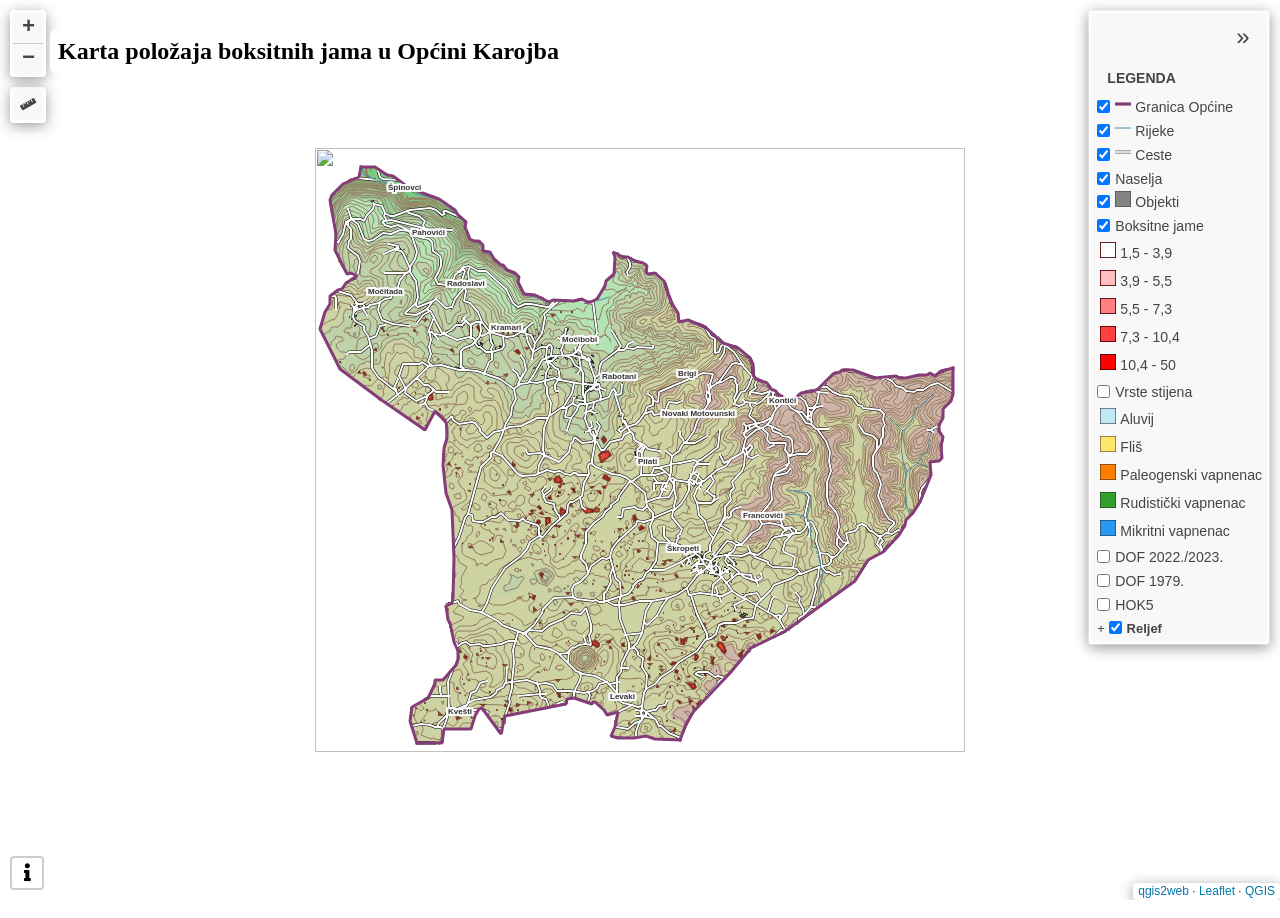
==== commit 46153d6a: "Update index.html" ====
--- a/index.html
+++ b/index.html
@@ -66,6 +66,7 @@
 			Sloj stijena prikupljen je od Hrvatske geološkog instituta, a slojevi ceste, objekti, nazivi naselja preuzeti su iz OpenStreetMap baze.<br>
 			Bergant, S., Matičec, D., Fuček, L., Palenik, D., Korbar, T.,  † Šparica, M., Koch, G., Galović, I. & Prtoljan, B.  (2020): Osnovna geološka karta Republike Hrvatske mjerila 1:50 000 – list: Rovinj 2. Hrvatski geološki institut (Zavod za geologiju), Zagreb, ISBN: 978-953-6907-75-5<br>
 			OpenStreetMap contributors (2026). OpenStreetMap database.<br>
+			Državna geodetska uprava (DGU), Geoportal / otvoreni podaci, DOF / HOK / DMR. <br>
 			<br>
 			Sveučilište u Zagrebu – Geodetski fakulteti<br>
 			Izradila: Marina Udovičić, univ. bacc. ing. geod. et geoinf.<br>
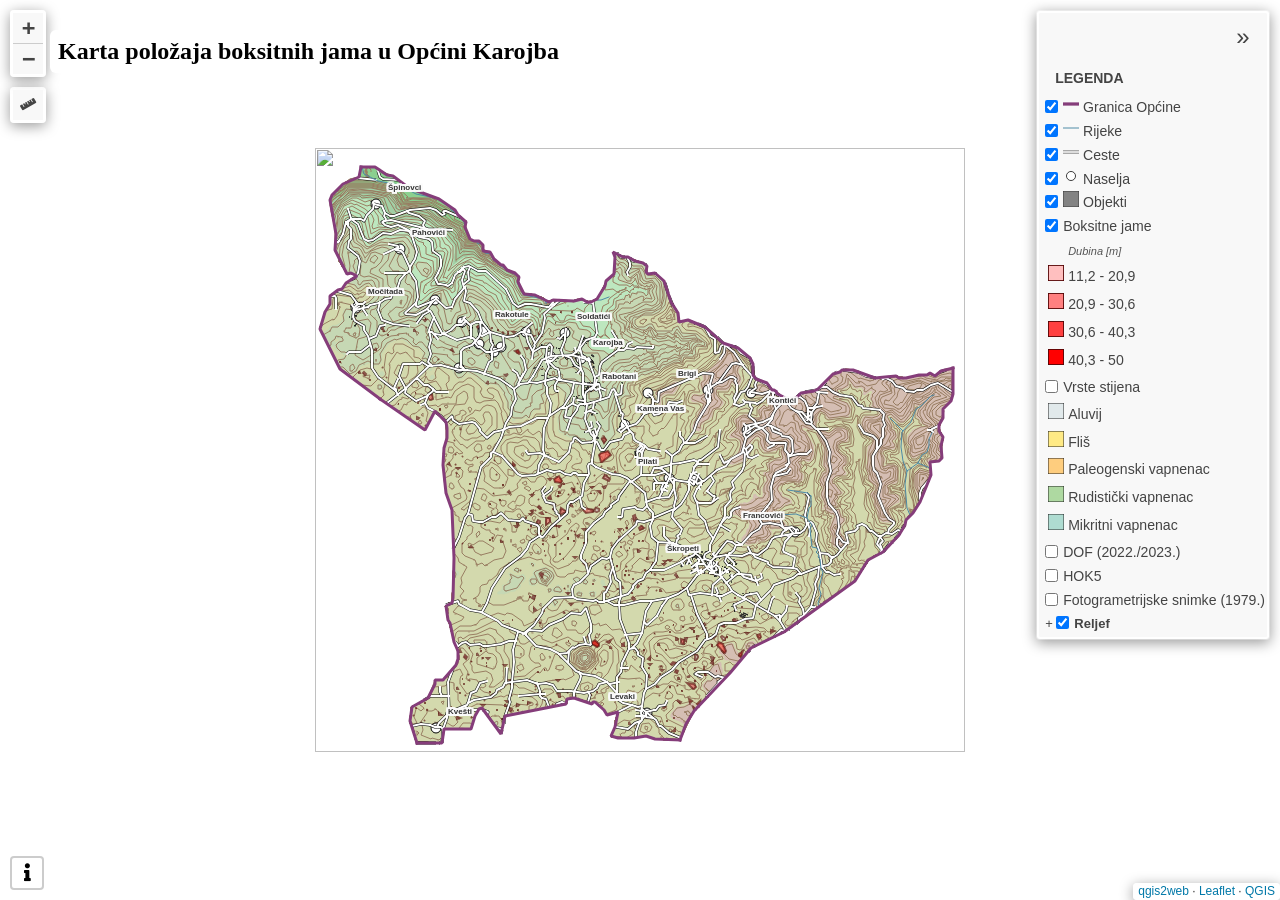
==== commit 78ca07d5: "Add files via upload" ====
--- a/index.html
+++ b/index.html
@@ -13,7 +13,7 @@
         <link rel="stylesheet" href="css/leaflet.photon.css">
         <link rel="stylesheet" href="css/leaflet-measure.css">
         <style>
-        html, body, #map {
+       html, body, #map {
             width: 100%;
             height: 100%;
             padding: 0;
@@ -74,7 +74,7 @@
 			</div>
 			<h2 style="position:absolute; z-index:1000; top:10px; left:50px; background:white; padding:8px; border-radius:6px;">Karta položaja boksitnih jama u Općini Karojba</h2>
 		</div>
-		<<script src="js/qgis2web_expressions.js"></script>
+        <script src="js/qgis2web_expressions.js"></script>
         <script src="js/leaflet.js"></script>
         <script src="js/L.Control.Layers.Tree.min.js"></script>
         <script src="js/multi-style-layer.js"></script>
@@ -246,22 +246,22 @@
         });
         bounds_group.addLayer(layer_izohipse_2);
         map.addLayer(layer_izohipse_2);
-        map.createPane('pane_HOK5_3');
-        map.getPane('pane_HOK5_3').style.zIndex = 403;
-        var img_HOK5_3 = 'data/HOK5_3.png';
-        var img_bounds_HOK5_3 = [[45.256915862659596,13.776294801743799],[45.329838668302955,13.887938234709416]];
-        var layer_HOK5_3 = new L.imageOverlay(img_HOK5_3,
-                                              img_bounds_HOK5_3,
-                                              {pane: 'pane_HOK5_3'});
-        bounds_group.addLayer(layer_HOK5_3);
-        map.createPane('pane_DOF1979_4');
-        map.getPane('pane_DOF1979_4').style.zIndex = 404;
-        var img_DOF1979_4 = 'data/DOF1979_4.png';
-        var img_bounds_DOF1979_4 = [[45.25691207623564,13.776289683537835],[45.32983793763688,13.887937077795572]];
-        var layer_DOF1979_4 = new L.imageOverlay(img_DOF1979_4,
-                                              img_bounds_DOF1979_4,
-                                              {pane: 'pane_DOF1979_4'});
-        bounds_group.addLayer(layer_DOF1979_4);
+        map.createPane('pane_Fotogrametrijskesnimke1979_3');
+        map.getPane('pane_Fotogrametrijskesnimke1979_3').style.zIndex = 403;
+        var img_Fotogrametrijskesnimke1979_3 = 'data/Fotogrametrijskesnimke1979_3.png';
+        var img_bounds_Fotogrametrijskesnimke1979_3 = [[45.256924772594054,13.776314701301846],[45.32982980467672,13.88791597584726]];
+        var layer_Fotogrametrijskesnimke1979_3 = new L.imageOverlay(img_Fotogrametrijskesnimke1979_3,
+                                              img_bounds_Fotogrametrijskesnimke1979_3,
+                                              {pane: 'pane_Fotogrametrijskesnimke1979_3'});
+        bounds_group.addLayer(layer_Fotogrametrijskesnimke1979_3);
+        map.createPane('pane_HOK5_4');
+        map.getPane('pane_HOK5_4').style.zIndex = 404;
+        var img_HOK5_4 = 'data/HOK5_4.png';
+        var img_bounds_HOK5_4 = [[45.25690348387174,13.776294626850362],[45.32983977395842,13.887938680995513]];
+        var layer_HOK5_4 = new L.imageOverlay(img_HOK5_4,
+                                              img_bounds_HOK5_4,
+                                              {pane: 'pane_HOK5_4'});
+        bounds_group.addLayer(layer_HOK5_4);
         map.createPane('pane_DOF20222023_5');
         map.getPane('pane_DOF20222023_5').style.zIndex = 405;
         var img_DOF20222023_5 = 'data/DOF20222023_5.png';
@@ -309,7 +309,7 @@
                 weight: 1, 
                 fill: true,
                 fillOpacity: 1,
-                fillColor: 'rgba(191,233,244,1.0)',
+                fillColor: 'rgba(225,233,235,1.0)',
                 interactive: false,
             }
                     break;
@@ -324,7 +324,7 @@
                 weight: 1, 
                 fill: true,
                 fillOpacity: 1,
-                fillColor: 'rgba(255,231,107,1.0)',
+                fillColor: 'rgba(255,234,133,1.0)',
                 interactive: false,
             }
                     break;
@@ -339,7 +339,7 @@
                 weight: 1, 
                 fill: true,
                 fillOpacity: 1,
-                fillColor: 'rgba(255,127,0,1.0)',
+                fillColor: 'rgba(254,205,126,1.0)',
                 interactive: false,
             }
                     break;
@@ -354,7 +354,7 @@
                 weight: 1, 
                 fill: true,
                 fillOpacity: 1,
-                fillColor: 'rgba(51,160,44,1.0)',
+                fillColor: 'rgba(174,217,161,1.0)',
                 interactive: false,
             }
                     break;
@@ -369,7 +369,7 @@
                 weight: 1.0, 
                 fill: true,
                 fillOpacity: 1,
-                fillColor: 'rgba(41,153,245,1.0)',
+                fillColor: 'rgba(174,220,209,1.0)',
                 interactive: false,
             }
                     break;
@@ -395,15 +395,15 @@
                         <td>' + (feature.properties['id'] !== null ? autolinker.link(String(feature.properties['id']).replace(/'/g, '\'').toLocaleString()) : '') + '</td>\
                     </tr>\
                     <tr>\
-                        <th scope="row">Površina</th>\
+                        <th scope="row">Površina [m2]</th>\
                         <td>' + (feature.properties['Površina'] !== null ? autolinker.link(String(feature.properties['Površina']).replace(/'/g, '\'').toLocaleString()) : '') + '</td>\
                     </tr>\
                     <tr>\
-                        <th scope="row">Opseg</th>\
+                        <th scope="row">Opseg [m]</th>\
                         <td>' + (feature.properties['Opseg'] !== null ? autolinker.link(String(feature.properties['Opseg']).replace(/'/g, '\'').toLocaleString()) : '') + '</td>\
                     </tr>\
                     <tr>\
-                        <th scope="row">Dubina</th>\
+                        <th scope="row">Dubina [m]</th>\
                         <td>' + (feature.properties['Dubina'] !== null ? autolinker.link(String(feature.properties['Dubina']).replace(/'/g, '\'').toLocaleString()) : '') + '</td>\
                     </tr>\
                 </table>';
@@ -415,78 +415,78 @@
         }
 
         function style_Boksitnejame_7_0(feature) {
-            if (feature.properties['Dubina'] >= 1.494000 && feature.properties['Dubina'] <= 3.925000 ) {
+            if (feature.properties['Dubina'] >= 1.494000 && feature.properties['Dubina'] <= 11.195400 ) {
                 return {
                 pane: 'pane_Boksitnejame_7',
                 opacity: 1,
-                color: 'rgba(82,4,4,0.582)',
+                color: 'rgba(82,4,4,0.6)',
                 dashArray: '',
                 lineCap: 'butt',
                 lineJoin: 'miter',
                 weight: 2.0, 
                 fill: true,
                 fillOpacity: 1,
-                fillColor: 'rgba(255,255,255,0.582)',
+                fillColor: 'rgba(255,255,255,0.6)',
                 interactive: true,
             }
             }
-            if (feature.properties['Dubina'] >= 3.925000 && feature.properties['Dubina'] <= 5.514600 ) {
+            if (feature.properties['Dubina'] >= 11.195400 && feature.properties['Dubina'] <= 20.896800 ) {
                 return {
                 pane: 'pane_Boksitnejame_7',
                 opacity: 1,
-                color: 'rgba(82,4,4,0.582)',
+                color: 'rgba(82,4,4,0.6)',
                 dashArray: '',
                 lineCap: 'butt',
                 lineJoin: 'miter',
                 weight: 2.0, 
                 fill: true,
                 fillOpacity: 1,
-                fillColor: 'rgba(255,191,191,0.582)',
+                fillColor: 'rgba(255,191,191,0.6)',
                 interactive: true,
             }
             }
-            if (feature.properties['Dubina'] >= 5.514600 && feature.properties['Dubina'] <= 7.282600 ) {
+            if (feature.properties['Dubina'] >= 20.896800 && feature.properties['Dubina'] <= 30.598200 ) {
                 return {
                 pane: 'pane_Boksitnejame_7',
                 opacity: 1,
-                color: 'rgba(82,4,4,0.582)',
+                color: 'rgba(82,4,4,0.6)',
                 dashArray: '',
                 lineCap: 'butt',
                 lineJoin: 'miter',
                 weight: 2.0, 
                 fill: true,
                 fillOpacity: 1,
-                fillColor: 'rgba(255,128,128,0.582)',
+                fillColor: 'rgba(255,128,128,0.6)',
                 interactive: true,
             }
             }
-            if (feature.properties['Dubina'] >= 7.282600 && feature.properties['Dubina'] <= 10.370600 ) {
+            if (feature.properties['Dubina'] >= 30.598200 && feature.properties['Dubina'] <= 40.299600 ) {
                 return {
                 pane: 'pane_Boksitnejame_7',
                 opacity: 1,
-                color: 'rgba(82,4,4,0.582)',
+                color: 'rgba(82,4,4,0.6)',
                 dashArray: '',
                 lineCap: 'butt',
                 lineJoin: 'miter',
                 weight: 2.0, 
                 fill: true,
                 fillOpacity: 1,
-                fillColor: 'rgba(255,64,64,0.582)',
+                fillColor: 'rgba(255,64,64,0.6)',
                 interactive: true,
             }
             }
-            if (feature.properties['Dubina'] >= 10.370600 && feature.properties['Dubina'] <= 50.001000 ) {
+            if (feature.properties['Dubina'] >= 40.299600 && feature.properties['Dubina'] <= 50.001000 ) {
                 return {
                 pane: 'pane_Boksitnejame_7',
                 opacity: 1,
-                color: 'rgba(82,4,4,0.582)',
+                color: 'rgba(82,4,4,0.6)',
                 dashArray: '',
                 lineCap: 'butt',
                 lineJoin: 'miter',
                 weight: 2.0, 
                 fill: true,
                 fillOpacity: 1,
-                fillColor: 'rgba(255,0,0,0.582)',
+                fillColor: 'rgba(255,0,0,0.6)',
                 interactive: true,
             }
             }
@@ -601,9 +601,18 @@
 
         function style_Naselja_9_0() {
             return {
-                fill: false,
-                stroke: false,
-                interactive: false
+                pane: 'pane_Naselja_9',
+                radius: 4.8,
+                opacity: 1,
+                color: 'rgba(0,0,0,1.0)',
+                dashArray: '',
+                lineCap: 'butt',
+                lineJoin: 'miter',
+                weight: 1.0,
+                fill: true,
+                fillOpacity: 1,
+                fillColor: 'rgba(255,255,255,1.0)',
+                interactive: false,
             }
         }
         map.createPane('pane_Naselja_9');
@@ -868,13 +877,13 @@
             {label: '<img src="legend/GranicaOpine_12.png" /> Granica Općine', layer: layer_GranicaOpine_12},
             {label: '<img src="legend/Rijeke_11.png" /> Rijeke', layer: layer_Rijeke_11},
             {label: '<img src="legend/Ceste_10.png" /> Ceste', layer: layer_Ceste_10},
-            {label: 'Naselja', layer: layer_Naselja_9},
+            {label: '<img src="legend/Naselja_9.png" /> Naselja', layer: layer_Naselja_9},
             {label: '<img src="legend/Objekti_8.png" /> Objekti', layer: layer_Objekti_8},
-            {label: 'Boksitne jame<br /><table><tr><td style="text-align: center;"><img src="legend/Boksitnejame_7_15390.png" /></td><td>1,5 - 3,9</td></tr><tr><td style="text-align: center;"><img src="legend/Boksitnejame_7_39551.png" /></td><td>3,9 - 5,5</td></tr><tr><td style="text-align: center;"><img src="legend/Boksitnejame_7_55732.png" /></td><td>5,5 - 7,3</td></tr><tr><td style="text-align: center;"><img src="legend/Boksitnejame_7_731043.png" /></td><td>7,3 - 10,4</td></tr><tr><td style="text-align: center;"><img src="legend/Boksitnejame_7_104504.png" /></td><td>10,4 - 50</td></tr></table>', layer: layer_Boksitnejame_7},
+            {label: 'Boksitne jame<br /><table><tr><td></td><td style="font-size:11px; color:#555; font-style:italic; text-align:left;">Dubina [m]</td></tr><tr><td style="text-align: center;"><img src="legend/Boksitnejame_7_1122091.png" /></td><td>11,2 - 20,9</td></tr><tr><td style="text-align: center;"><img src="legend/Boksitnejame_7_2093062.png" /></td><td>20,9 - 30,6</td></tr><tr><td style="text-align: center;"><img src="legend/Boksitnejame_7_3064033.png" /></td><td>30,6 - 40,3</td></tr><tr><td style="text-align: center;"><img src="legend/Boksitnejame_7_403504.png" /></td><td>40,3 - 50</td></tr></table>', layer: layer_Boksitnejame_7},
             {label: 'Vrste stijena<br /><table><tr><td style="text-align: center;"><img src="legend/Vrstestijena_6_Aluvij0.png" /></td><td>Aluvij</td></tr><tr><td style="text-align: center;"><img src="legend/Vrstestijena_6_Fliš1.png" /></td><td>Fliš</td></tr><tr><td style="text-align: center;"><img src="legend/Vrstestijena_6_Paleogenskivapnenac2.png" /></td><td>Paleogenski vapnenac</td></tr><tr><td style="text-align: center;"><img src="legend/Vrstestijena_6_Rudističkivapnenac3.png" /></td><td>Rudistički vapnenac</td></tr><tr><td style="text-align: center;"><img src="legend/Vrstestijena_6_Mikritnivapnenac4.png" /></td><td>Mikritni vapnenac</td></tr></table>', layer: layer_Vrstestijena_6},
-            {label: "DOF 2022./2023.", layer: layer_DOF20222023_5},
-            {label: "DOF 1979.", layer: layer_DOF1979_4},
-            {label: "HOK5", layer: layer_HOK5_3},
+            {label: "DOF (2022./2023.)", layer: layer_DOF20222023_5},
+            {label: "HOK5", layer: layer_HOK5_4},
+            {label: "Fotogrametrijske snimke (1979.)", layer: layer_Fotogrametrijskesnimke1979_3},
         {label: '<b>Reljef</b>', collapsed: true, selectAllCheckbox: true, children: [
             {label: '<img src="legend/izohipse_2.png" /> izohipse', layer: layer_izohipse_2},
             {label: "Sjenčanje", layer: layer_Sjenanje_1},
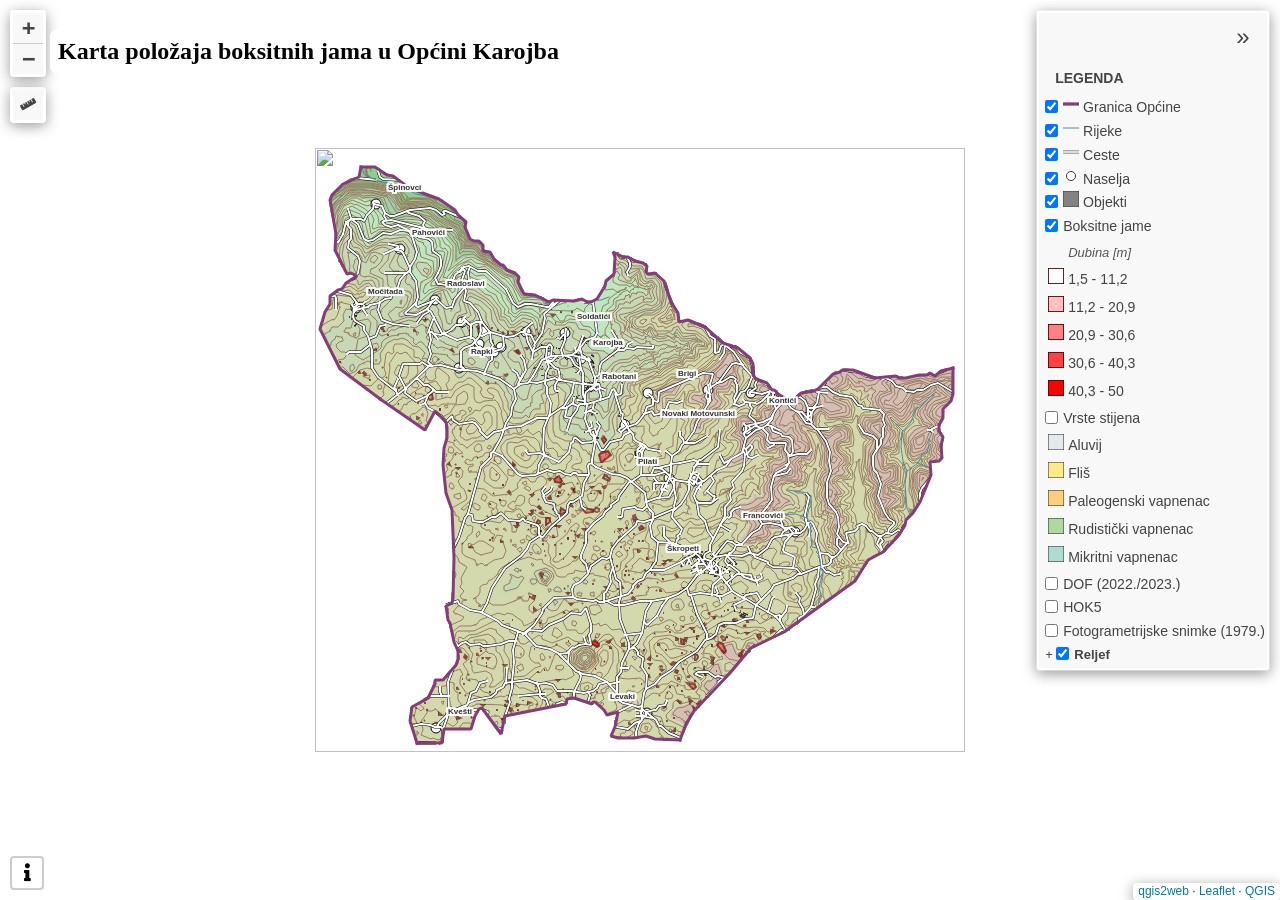
==== commit 49f34991: "Update index.html" ====
--- a/index.html
+++ b/index.html
@@ -879,7 +879,7 @@
             {label: '<img src="legend/Ceste_10.png" /> Ceste', layer: layer_Ceste_10},
             {label: '<img src="legend/Naselja_9.png" /> Naselja', layer: layer_Naselja_9},
             {label: '<img src="legend/Objekti_8.png" /> Objekti', layer: layer_Objekti_8},
-            {label: 'Boksitne jame<br /><table><tr><td></td><td style="font-size:11px; color:#555; font-style:italic; text-align:left;">Dubina [m]</td></tr><tr><td style="text-align: center;"><img src="legend/Boksitnejame_7_1122091.png" /></td><td>11,2 - 20,9</td></tr><tr><td style="text-align: center;"><img src="legend/Boksitnejame_7_2093062.png" /></td><td>20,9 - 30,6</td></tr><tr><td style="text-align: center;"><img src="legend/Boksitnejame_7_3064033.png" /></td><td>30,6 - 40,3</td></tr><tr><td style="text-align: center;"><img src="legend/Boksitnejame_7_403504.png" /></td><td>40,3 - 50</td></tr></table>', layer: layer_Boksitnejame_7},
+            {label: 'Boksitne jame<br /><table><tr><td></td><td style="font-size:13px; color:#555; font-style:italic; text-align:left;">Dubina [m]</td></tr><tr><td style="text-align: center;"><img src="legend/Boksitnejame_7_151120.png" /></td><td>1,5 - 11,2</td></tr><tr><td style="text-align: center;"><img src="legend/Boksitnejame_7_1122091.png" /></td><td>11,2 - 20,9</td></tr><tr><td style="text-align: center;"><img src="legend/Boksitnejame_7_2093062.png" /></td><td>20,9 - 30,6</td></tr><tr><td style="text-align: center;"><img src="legend/Boksitnejame_7_3064033.png" /></td><td>30,6 - 40,3</td></tr><tr><td style="text-align: center;"><img src="legend/Boksitnejame_7_403504.png" /></td><td>40,3 - 50</td></tr></table>', layer: layer_Boksitnejame_7},
             {label: 'Vrste stijena<br /><table><tr><td style="text-align: center;"><img src="legend/Vrstestijena_6_Aluvij0.png" /></td><td>Aluvij</td></tr><tr><td style="text-align: center;"><img src="legend/Vrstestijena_6_Fliš1.png" /></td><td>Fliš</td></tr><tr><td style="text-align: center;"><img src="legend/Vrstestijena_6_Paleogenskivapnenac2.png" /></td><td>Paleogenski vapnenac</td></tr><tr><td style="text-align: center;"><img src="legend/Vrstestijena_6_Rudističkivapnenac3.png" /></td><td>Rudistički vapnenac</td></tr><tr><td style="text-align: center;"><img src="legend/Vrstestijena_6_Mikritnivapnenac4.png" /></td><td>Mikritni vapnenac</td></tr></table>', layer: layer_Vrstestijena_6},
             {label: "DOF (2022./2023.)", layer: layer_DOF20222023_5},
             {label: "HOK5", layer: layer_HOK5_4},
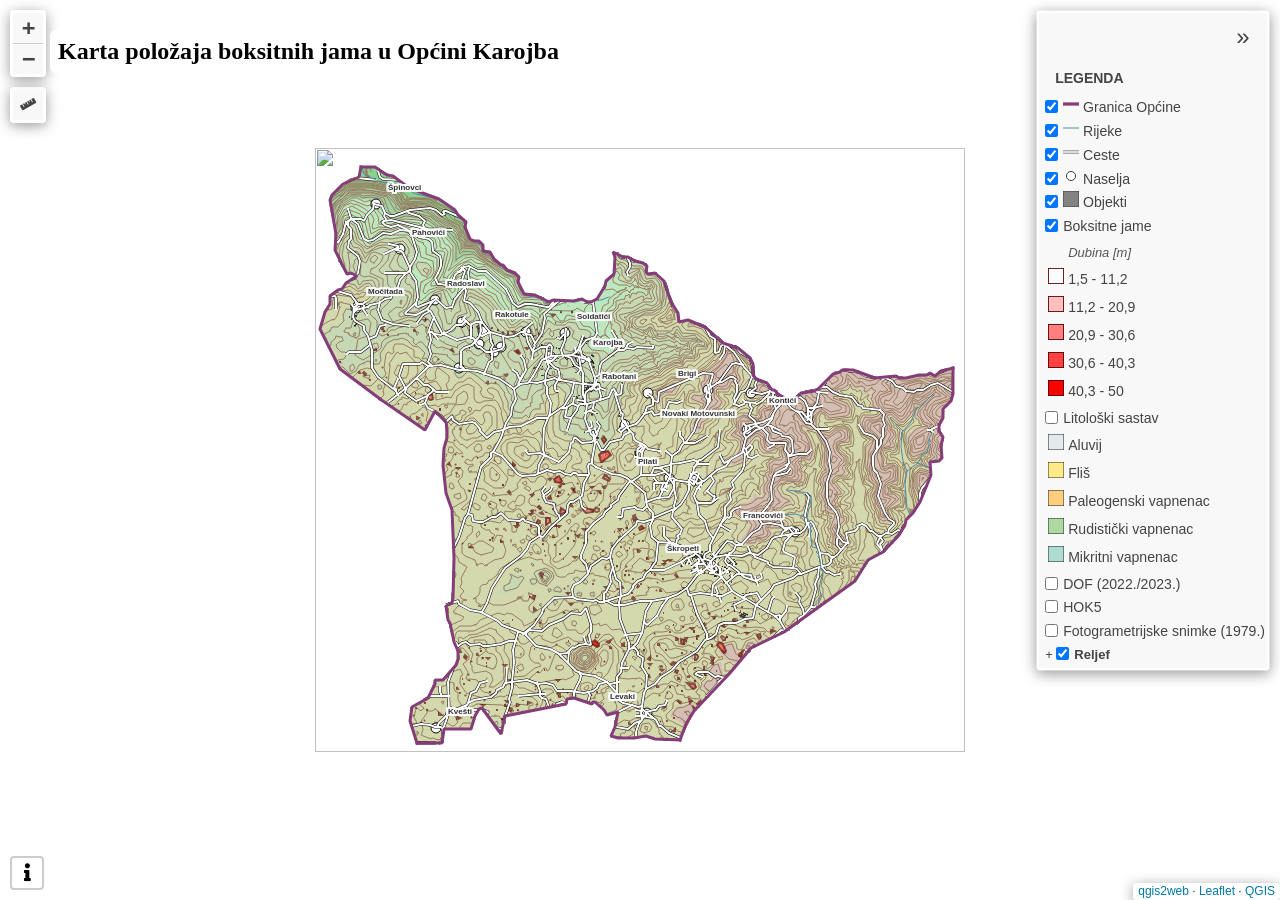
==== commit 4828ec57: "Update index.html" ====
--- a/index.html
+++ b/index.html
@@ -880,7 +880,7 @@
             {label: '<img src="legend/Naselja_9.png" /> Naselja', layer: layer_Naselja_9},
             {label: '<img src="legend/Objekti_8.png" /> Objekti', layer: layer_Objekti_8},
             {label: 'Boksitne jame<br /><table><tr><td></td><td style="font-size:13px; color:#555; font-style:italic; text-align:left;">Dubina [m]</td></tr><tr><td style="text-align: center;"><img src="legend/Boksitnejame_7_151120.png" /></td><td>1,5 - 11,2</td></tr><tr><td style="text-align: center;"><img src="legend/Boksitnejame_7_1122091.png" /></td><td>11,2 - 20,9</td></tr><tr><td style="text-align: center;"><img src="legend/Boksitnejame_7_2093062.png" /></td><td>20,9 - 30,6</td></tr><tr><td style="text-align: center;"><img src="legend/Boksitnejame_7_3064033.png" /></td><td>30,6 - 40,3</td></tr><tr><td style="text-align: center;"><img src="legend/Boksitnejame_7_403504.png" /></td><td>40,3 - 50</td></tr></table>', layer: layer_Boksitnejame_7},
-            {label: 'Vrste stijena<br /><table><tr><td style="text-align: center;"><img src="legend/Vrstestijena_6_Aluvij0.png" /></td><td>Aluvij</td></tr><tr><td style="text-align: center;"><img src="legend/Vrstestijena_6_Fliš1.png" /></td><td>Fliš</td></tr><tr><td style="text-align: center;"><img src="legend/Vrstestijena_6_Paleogenskivapnenac2.png" /></td><td>Paleogenski vapnenac</td></tr><tr><td style="text-align: center;"><img src="legend/Vrstestijena_6_Rudističkivapnenac3.png" /></td><td>Rudistički vapnenac</td></tr><tr><td style="text-align: center;"><img src="legend/Vrstestijena_6_Mikritnivapnenac4.png" /></td><td>Mikritni vapnenac</td></tr></table>', layer: layer_Vrstestijena_6},
+            {label: 'Litološki sastav<br /><table><tr><td style="text-align: center;"><img src="legend/Vrstestijena_6_Aluvij0.png" /></td><td>Aluvij</td></tr><tr><td style="text-align: center;"><img src="legend/Vrstestijena_6_Fliš1.png" /></td><td>Fliš</td></tr><tr><td style="text-align: center;"><img src="legend/Vrstestijena_6_Paleogenskivapnenac2.png" /></td><td>Paleogenski vapnenac</td></tr><tr><td style="text-align: center;"><img src="legend/Vrstestijena_6_Rudističkivapnenac3.png" /></td><td>Rudistički vapnenac</td></tr><tr><td style="text-align: center;"><img src="legend/Vrstestijena_6_Mikritnivapnenac4.png" /></td><td>Mikritni vapnenac</td></tr></table>', layer: layer_Vrstestijena_6},
             {label: "DOF (2022./2023.)", layer: layer_DOF20222023_5},
             {label: "HOK5", layer: layer_HOK5_4},
             {label: "Fotogrametrijske snimke (1979.)", layer: layer_Fotogrametrijskesnimke1979_3},
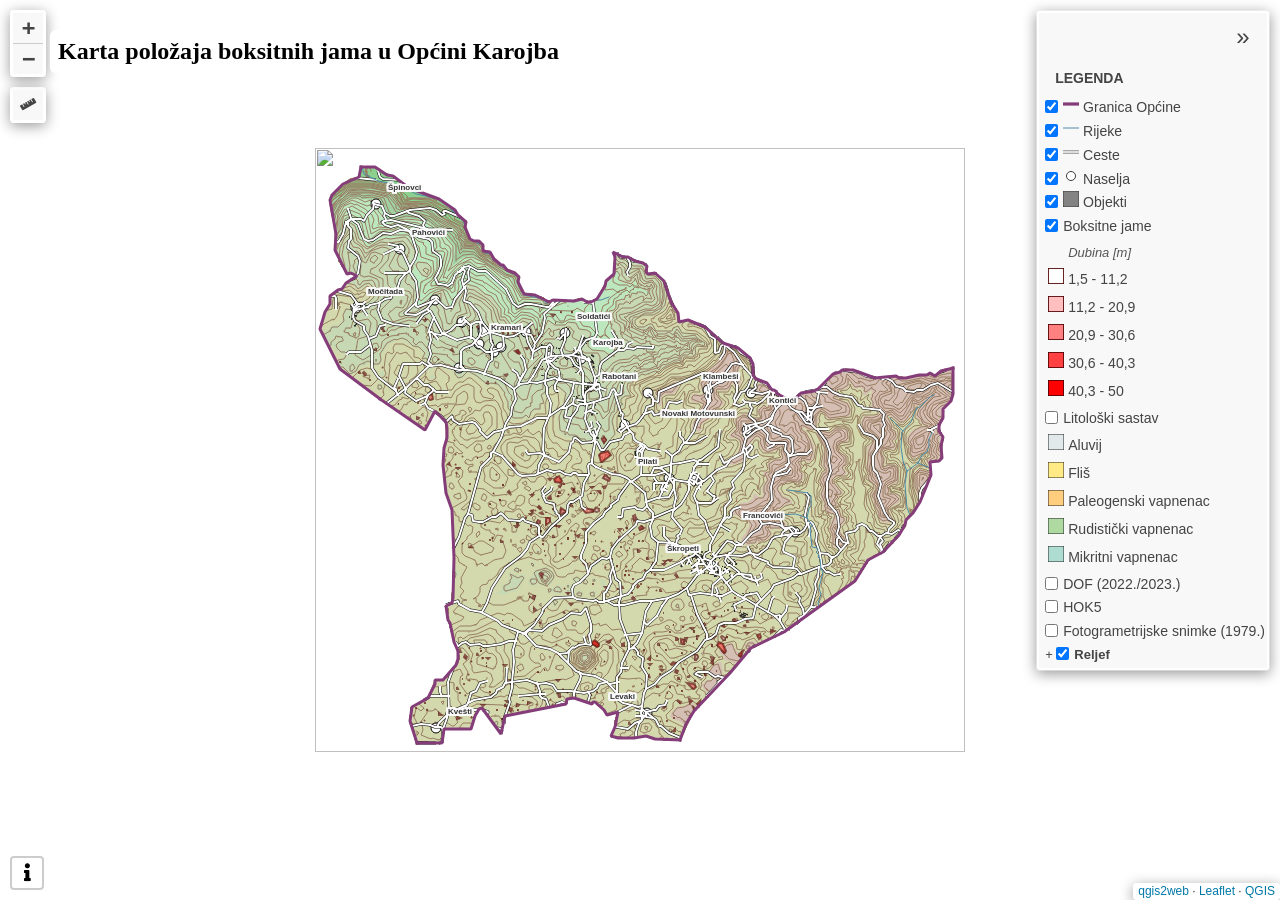
==== commit de01adc5: "Fix indentation in index.html" ====
--- a/index.html
+++ b/index.html
@@ -858,7 +858,7 @@
                 fillOpacity: 0,
                 interactive: false,
             }
-        }
+        } 
         map.createPane('pane_GranicaOpine_12');
         map.getPane('pane_GranicaOpine_12').style.zIndex = 412;
         map.getPane('pane_GranicaOpine_12').style['mix-blend-mode'] = 'normal';
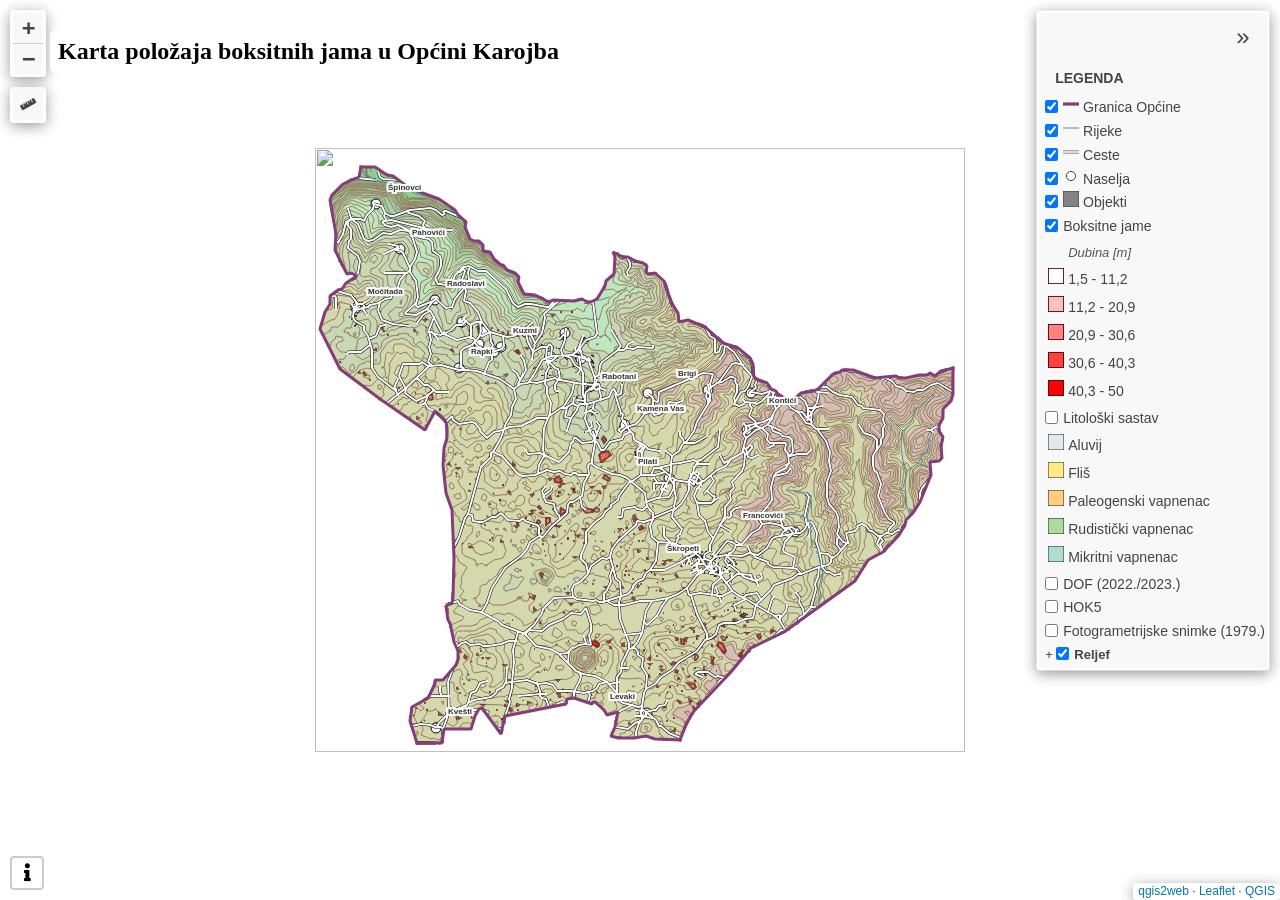
==== commit 3aa22653: "Fix formatting issues in index.html" ====
--- a/index.html
+++ b/index.html
@@ -387,6 +387,7 @@
             onEachFeature: pop_Vrstestijena_6,
             style: style_Vrstestijena_6_0,
         });
+			
         bounds_group.addLayer(layer_Vrstestijena_6);
         function pop_Boksitnejame_7(feature, layer) {
             var popupContent = '<table>\
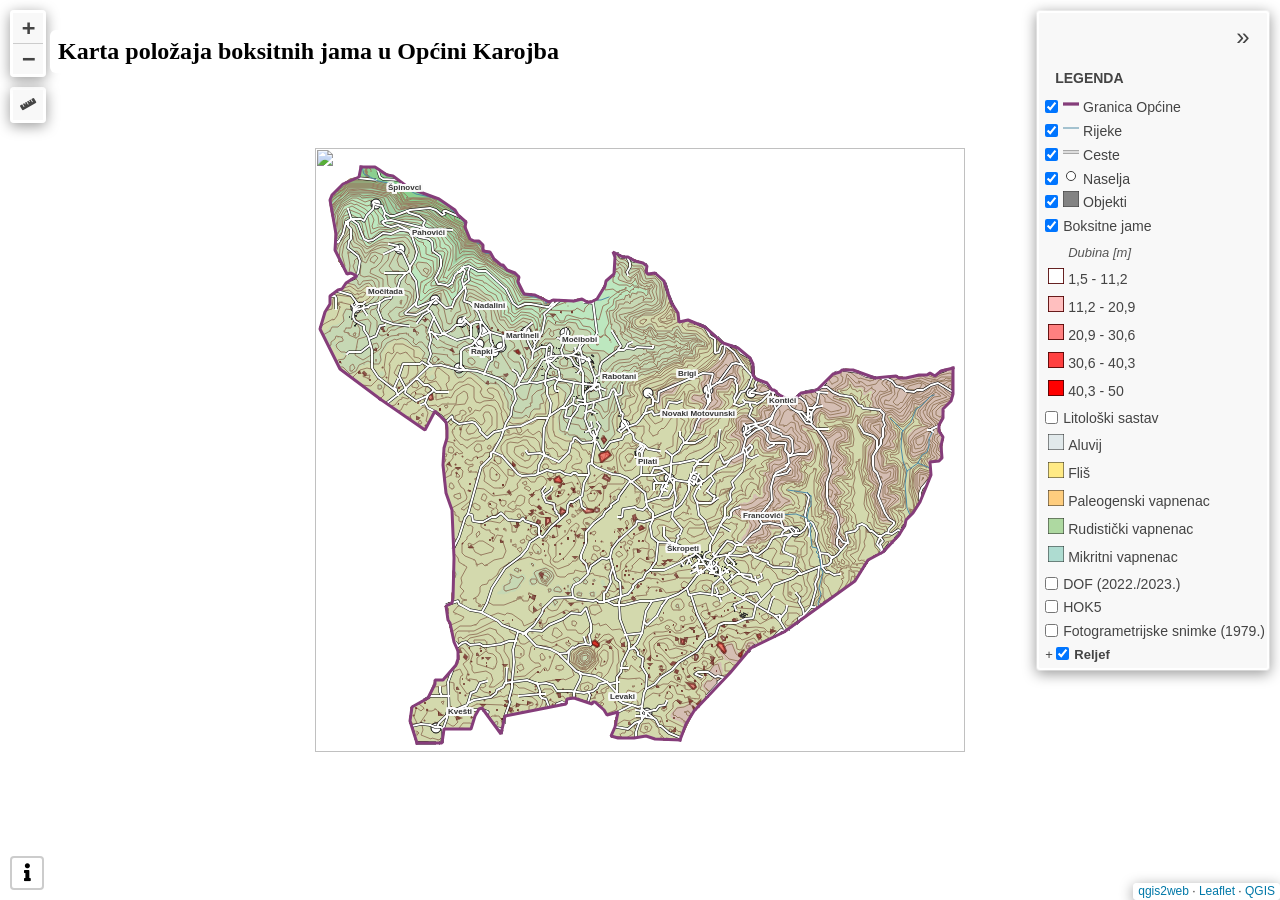
==== commit abcd230c: "Update index.html" ====
--- a/index.html
+++ b/index.html
@@ -63,7 +63,7 @@
 		<div id="infoPanel">
 			Karta je izrađena u okviru diplomskog rada pod naslovom „Analiza položaja boksitnih jama na području Općine Karojba primjenom digitalnog modela reljefa“.<br>
 			Prikazan je prostorni raspored jama dobivenih analizom u besplatnom softveru QGIS-u.<br>
-			Sloj stijena prikupljen je od Hrvatske geološkog instituta, a slojevi ceste, objekti, nazivi naselja preuzeti su iz OpenStreetMap baze.<br>
+			Sloj litološkog sastava prikupljen je od Hrvatske geološkog instituta, a slojevi ceste, objekti, nazivi naselja preuzeti su iz OpenStreetMap baze.<br>
 			Bergant, S., Matičec, D., Fuček, L., Palenik, D., Korbar, T.,  † Šparica, M., Koch, G., Galović, I. & Prtoljan, B.  (2020): Osnovna geološka karta Republike Hrvatske mjerila 1:50 000 – list: Rovinj 2. Hrvatski geološki institut (Zavod za geologiju), Zagreb, ISBN: 978-953-6907-75-5<br>
 			OpenStreetMap contributors (2026). OpenStreetMap database.<br>
 			Državna geodetska uprava (DGU), Geoportal / otvoreni podaci, DOF / HOK / DMR. <br>
